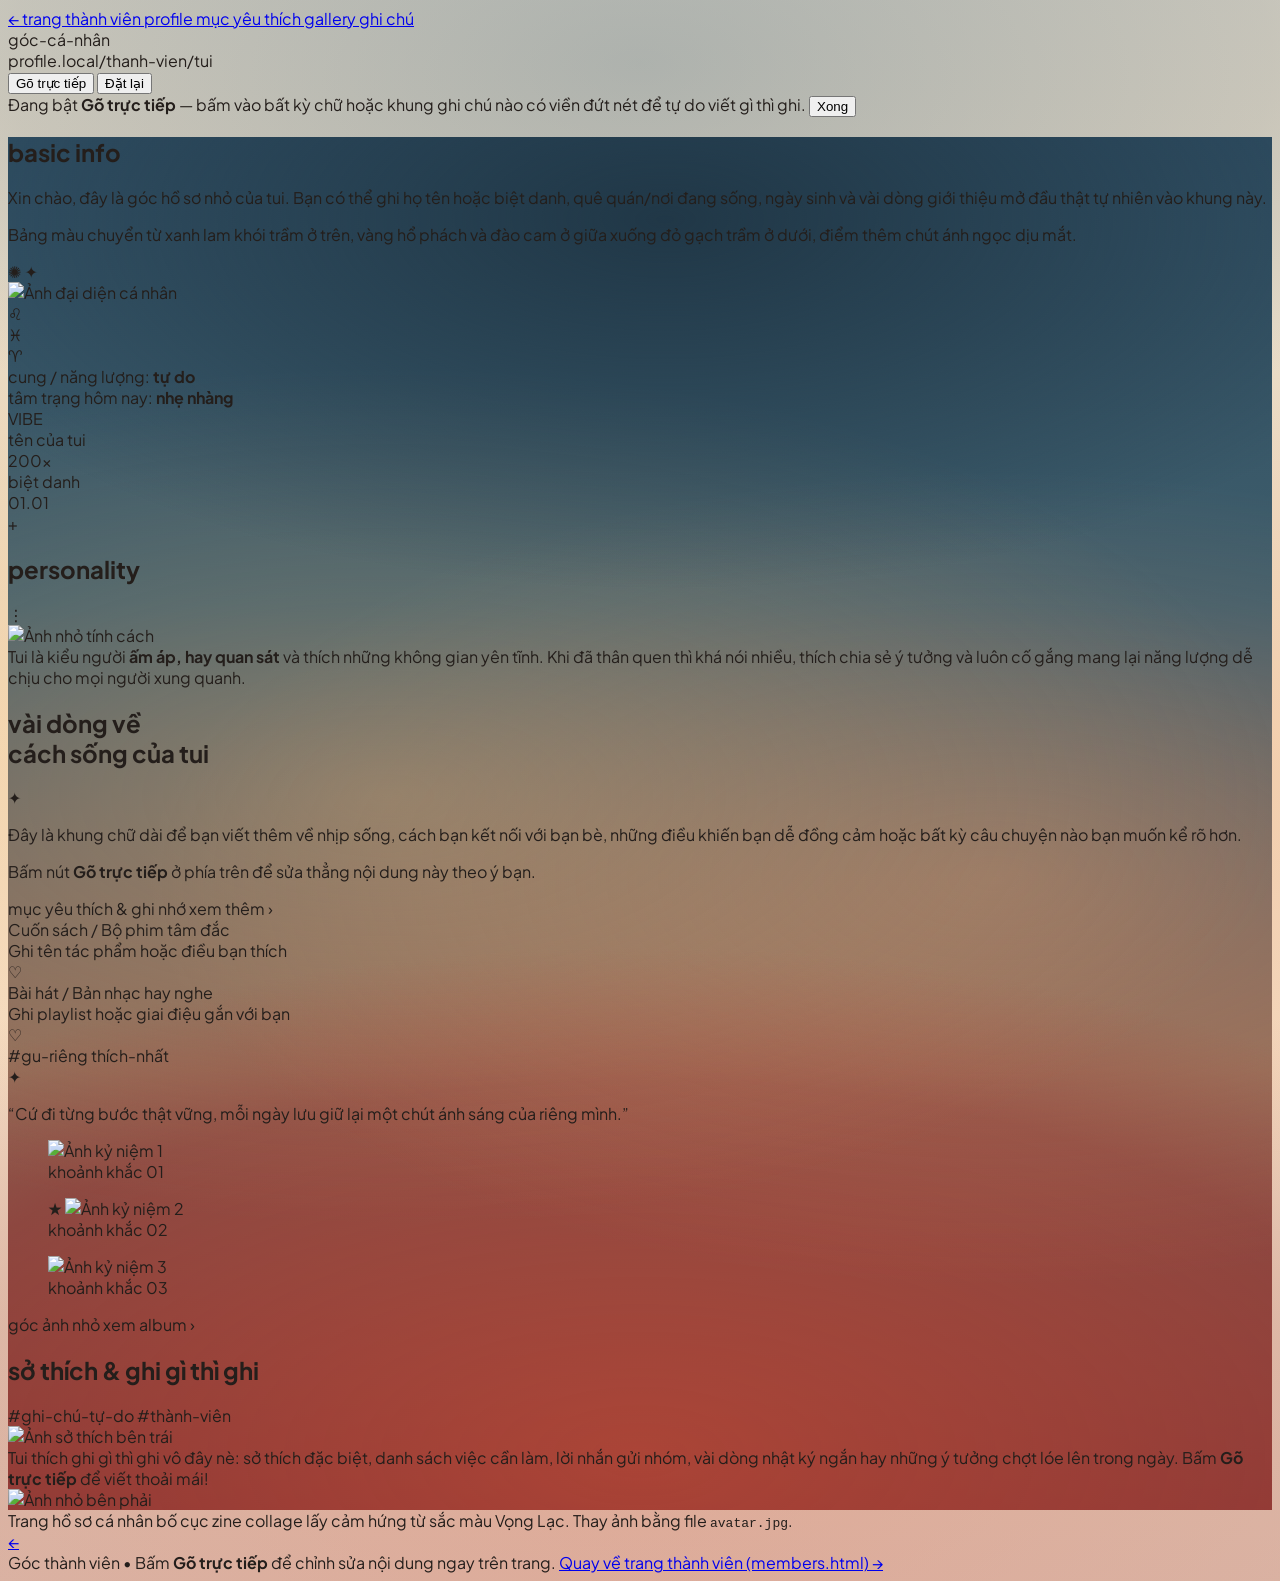
==== duyen-gioi-thieu.html @ 0f60c6a8 "Create duyen-gioi-thieu.html" ====
<!DOCTYPE html>
<html lang="vi">
<head>
  <meta charset="UTF-8" />
  <meta name="viewport" content="width=device-width, initial-scale=1.0" />
  <title>Trang Cá Nhân — Bố Cục Zine Collage</title>

  <!-- Nạp phông chữ Plus Jakarta Sans hiện đại, hỗ trợ tiếng Việt rõ nét -->
  <link rel="preconnect" href="https://fonts.googleapis.com" />
  <link rel="preconnect" href="https://fonts.gstatic.com" crossorigin />
  <link href="https://fonts.googleapis.com/css2?family=Plus+Jakarta+Sans:ital,wght@0,400;0,500;0,600;0,700;0,800;1,400;1,600&display=swap" rel="stylesheet" />

  <!-- Nạp Tailwind CSS qua CDN -->
  <script src="https://cdn.tailwindcss.com"></script>

  <script>
    tailwind.config = {
      theme: {
        extend: {
          fontFamily: {
            sans: ['"Plus Jakarta Sans"', 'system-ui', '-apple-system', 'sans-serif'],
          },
          colors: {
            sunCream: '#F9EEDB',        /* Kem vàng nắng ấm chủ đạo */
            ivoryCard: '#F7E7CA',       /* Giấy kem ngà ấm cho thẻ nổi */
            peachSand: '#E89B6C',       /* Đào cam nhạt vùng giữa */
            smokeBlue: '#2F4E63',       /* Xanh lam khói trầm vùng trên */
            smokeDeep: '#1E3443',       /* Xanh lam khói đậm tương phản cao */
            amberGlow: '#EBB677',       /* Vàng nắng hổ phách vùng giữa */
            jadeSpark: '#D8E88C',       /* Ánh ngọc phát sáng điểm nhấn */
            terracotta: '#B64635',      /* Đỏ gạch trầm vùng dưới */
            terracottaDeep: '#8D3936',  /* Ánh phản chiếu cam đất / đỏ gạch đậm */
            inkMain: '#241E1B',         /* Chữ mực đậm ấm dễ đọc */
            inkMuted: '#5C463B',        /* Chữ phụ nâu gạch dịu */
          },
          boxShadow: {
            board: '0 24px 54px -18px rgba(30, 52, 67, 0.34), 0 10px 24px -8px rgba(141, 57, 54, 0.22)',
            card: '0 12px 26px -10px rgba(36, 30, 27, 0.22)',
            avatarRing: '0 0 0 6px rgba(216, 232, 140, 0.42), 0 0 28px -4px rgba(235, 182, 119, 0.65), 0 16px 32px -10px rgba(30, 52, 67, 0.38)',
          },
        },
      },
    };
  </script>

  <style>
    /* Nền chuyển sắc theo chiều dọc bức ảnh Vọng Lạc: xanh lam khói trên -> vàng hổ phách & đào cam giữa -> đỏ gạch & ánh phản chiếu cam đất dưới */
    body {
      font-family: 'Plus Jakarta Sans', system-ui, -apple-system, sans-serif;
      color: #241E1B;
      background-color: #F9EEDB;
      background-image:
        radial-gradient(ellipse 85% 34% at 50% 4%, rgba(47, 78, 99, 0.28), rgba(30, 52, 67, 0.12) 58%, transparent 82%),
        radial-gradient(ellipse 90% 38% at 22% 44%, rgba(235, 182, 119, 0.44), transparent 76%),
        radial-gradient(ellipse 88% 38% at 80% 48%, rgba(232, 155, 108, 0.40), transparent 76%),
        radial-gradient(ellipse 95% 42% at 50% 92%, rgba(182, 70, 53, 0.28), rgba(141, 57, 54, 0.20) 56%, transparent 84%),
        linear-gradient(180deg, rgba(47, 78, 99, 0.14) 0%, rgba(235, 182, 119, 0.18) 46%, rgba(232, 155, 108, 0.20) 68%, rgba(182, 70, 53, 0.18) 100%);
      overflow-x: hidden;
    }

    /* Bảng zine chính hòa quyện mây khói từ xanh lam khói lên tới đỏ gạch trầm */
    .zine-board-bg {
      background-color: #2F4E63;
      background-image:
        radial-gradient(ellipse 85% 36% at 52% 6%, rgba(30, 52, 67, 0.88), transparent 75%),
        radial-gradient(ellipse 92% 40% at 30% 48%, rgba(235, 182, 119, 0.34), transparent 78%),
        radial-gradient(ellipse 86% 38% at 78% 54%, rgba(232, 155, 108, 0.32), transparent 78%),
        radial-gradient(ellipse 96% 42% at 50% 96%, rgba(182, 70, 53, 0.72), rgba(141, 57, 54, 0.56) 65%, transparent 88%),
        linear-gradient(180deg, #2F4E63 0%, #3E5D6B 34%, #8E6A58 68%, #8D3936 100%);
    }

    /* Trạng thái bật chế độ gõ chữ trực tiếp */
    .live-editing [data-editable="true"] {
      outline: 2px dashed #B64635;
      outline-offset: 2px;
      border-radius: 0.4rem;
      background-color: rgba(216, 232, 140, 0.32);
      cursor: text;
    }

    .live-editing [data-editable="true"]:focus {
      outline: 2px solid #8D3936;
      background-color: rgba(249, 238, 219, 0.95);
    }

    /* Vạch cuộn trang trí nhẹ ở cột phải tầng trên */
    .rail-track {
      background: linear-gradient(180deg, rgba(216, 232, 140, 0.35), rgba(232, 155, 108, 0.3), rgba(182, 70, 53, 0.35));
    }
  </style>
</head>
<body class="min-h-screen py-4 px-3 sm:px-6 lg:py-7 selection:bg-jadeSpark selection:text-smokeDeep">

  <div class="max-w-5xl mx-auto">

    <!-- =====================================================================
         1. THANH ĐIỀU HƯỚNG TOPBAR + THANH ĐỊA CHỈ NHỎ PHÍA TRÊN
         ===================================================================== -->
    <header class="mb-4 flex flex-col md:flex-row items-stretch md:items-center justify-between gap-3 px-1">
      <!-- Cụm link điều hướng bên trái -->
      <nav aria-label="Điều hướng hồ sơ" class="flex flex-wrap items-center justify-center md:justify-start gap-1.5 sm:gap-2 text-xs sm:text-sm font-semibold">
        <a href="members.html"
           class="px-3.5 py-1.5 rounded-full bg-terracotta text-sunCream font-bold shadow-sm hover:bg-terracottaDeep transition-colors">
          ← trang thành viên
        </a>
        <a href="#basic-info"
           class="px-3 py-1.5 rounded-full bg-smokeDeep text-sunCream font-bold hover:bg-smokeBlue transition-colors">
          profile
        </a>
        <a href="#middle-tier"
           class="px-3 py-1.5 rounded-full bg-ivoryCard/85 text-smokeDeep hover:bg-sunCream transition-colors">
          mục yêu thích
        </a>
        <a href="#gallery-strip"
           class="px-3 py-1.5 rounded-full bg-ivoryCard/85 text-smokeDeep hover:bg-sunCream transition-colors">
          gallery
        </a>
        <a href="#bottom-notes"
           class="px-3 py-1.5 rounded-full bg-ivoryCard/85 text-smokeDeep hover:bg-sunCream transition-colors">
          ghi chú
        </a>
      </nav>

      <!-- Cụm thanh địa chỉ nhỏ + nút bật chế độ gõ thử trực tiếp bên phải -->
      <div class="flex flex-wrap items-center justify-center md:justify-end gap-2">
        <div class="px-3.5 py-1 rounded-full bg-ivoryCard text-terracottaDeep border border-amberGlow text-xs font-bold">
          góc-cá-nhân
        </div>

        <div class="flex items-center gap-2 px-3.5 py-1 rounded-full bg-smokeDeep text-sunCream text-xs border border-jadeSpark/55 shadow-sm">
          <span class="w-2 h-2 rounded-full bg-jadeSpark shrink-0"></span>
          <span data-editable="true" class="truncate max-w-[160px] sm:max-w-[205px]">profile.local/thanh-vien/tui</span>
        </div>

        <button id="editToggleBtn"
                type="button"
                onclick="toggleEditMode()"
                class="px-3 py-1 rounded-full bg-amberGlow hover:bg-peachSand text-smokeDeep font-bold text-xs border border-smokeBlue/40 transition-colors">
          Gõ trực tiếp
        </button>

        <button type="button"
                onclick="resetAllTexts()"
                title="Khôi phục chữ mặc định"
                class="px-2.5 py-1 rounded-full bg-sunCream/95 hover:bg-ivoryCard text-inkMuted font-semibold text-xs border border-terracottaDeep/30 transition-colors">
          Đặt lại
        </button>
      </div>
    </header>

    <!-- Dải thông báo nhỏ khi đang bật chế độ gõ chữ trực tiếp -->
    <div id="editNotice"
         class="hidden mb-4 px-4 py-2 rounded-2xl bg-jadeSpark/45 border border-terracotta text-inkMain text-xs sm:text-sm flex items-center justify-between gap-3">
      <span>
        Đang bật <strong>Gõ trực tiếp</strong> — bấm vào bất kỳ chữ hoặc khung ghi chú nào có viền đứt nét để tự do viết gì thì ghi.
      </span>
      <button type="button" onclick="toggleEditMode(false)" class="font-bold text-terracottaDeep underline shrink-0">
        Xong
      </button>
    </div>

    <!-- =====================================================================
         2. BẢNG KHUNG LỚN BO GÓC BỌC TOÀN BỘ TRANG (PHONG CÁCH ZINE BOARD)
         ===================================================================== -->
    <main class="zine-board-bg rounded-[2.25rem] border-2 border-smokeDeep/85 p-4 sm:p-6 lg:p-8 shadow-board relative">

      <!-- Viền khung trong tạo chiều sâu bảng zine -->
      <div class="rounded-[1.75rem] bg-smokeDeep/45 border border-amberGlow/35 p-3.5 sm:p-5 lg:p-7 space-y-6">

        <!-- =================================================================
             TẦNG TRÊN: CHIA 2 CỘT (TRÁI: BASIC INFO + AVATAR TRÒN LỚN;
             PHẢI: TIÊU ĐỀ LỚN + 3 PILL TAG + PERSONALITY + GHI CHÚ DÀI)
             ================================================================= -->
        <div class="grid grid-cols-1 lg:grid-cols-12 gap-5 items-start">

          <!-- CỘT TRÁI TẦNG TRÊN (6/12): Thẻ "basic info" ở trên + Ảnh tròn lớn ở dưới -->
          <div class="lg:col-span-6 space-y-5">

            <!-- Thẻ basic info nổi màu kem nắng có khuy tròn góc phải -->
            <section id="basic-info"
                     class="relative rounded-[1.5rem] bg-sunCream text-inkMain p-5 sm:p-6 border border-amberGlow shadow-card">
              <!-- Khuy tròn trang trí góc trên bên phải -->
              <div aria-hidden="true"
                   class="hidden sm:flex items-center justify-center w-9 h-9 rounded-full border-4 border-peachSand bg-ivoryCard absolute -top-2 -right-2">
                <span class="w-2.5 h-2.5 rounded-full bg-terracottaDeep"></span>
              </div>

              <h1 data-editable="true"
                  class="text-2xl sm:text-3xl font-extrabold tracking-tight text-smokeDeep mb-2.5">
                basic info
              </h1>

              <div data-editable="true" class="text-xs sm:text-sm text-inkMain leading-relaxed space-y-2">
                <p>
                  Xin chào, đây là góc hồ sơ nhỏ của tui. Bạn có thể ghi họ tên hoặc biệt danh, quê quán/nơi đang sống, ngày sinh và vài dòng giới thiệu mở đầu thật tự nhiên vào khung này.
                </p>
                <p>
                  Bảng màu chuyển từ xanh lam khói trầm ở trên, vàng hổ phách và đào cam ở giữa xuống đỏ gạch trầm ở dưới, điểm thêm chút ánh ngọc dịu mắt.
                </p>
              </div>
            </section>

            <!-- Khối ảnh chân dung tròn lớn (224px / 256px / 288px) + biểu tượng trang trí xung quanh -->
            <section aria-label="Ảnh chân dung cá nhân"
                     class="relative rounded-[1.5rem] bg-smokeDeep/65 border border-amberGlow/35 p-4 sm:p-5">
              <!-- Biểu tượng nhỏ góc trên trái & trên phải -->
              <div class="flex items-center justify-between text-jadeSpark mb-1 px-1">
                <span data-editable="true" class="text-sm font-bold" title="Biểu tượng trang trí">✺</span>
                <span data-editable="true" class="text-sm font-bold" title="Biểu tượng trang trí">✦</span>
              </div>

              <!-- Khu vực ảnh đại diện hình tròn lớn chính giữa -->
              <div class="relative flex flex-col items-center justify-center my-1">
                <div class="w-[224px] h-[224px] sm:w-[256px] sm:h-[256px] lg:w-[288px] lg:h-[288px] rounded-full overflow-hidden border-4 border-ivoryCard bg-ivoryCard shadow-avatarRing">
                  <!-- Thay src="avatar.jpg" bằng ảnh của bạn -->
                  <img src="avatar.jpg"
                       alt="Ảnh đại diện cá nhân"
                       onerror="this.onerror=null; this.src='https://placehold.co/640x640/F9EEDB/2F4E63?text=avatar.jpg';"
                       class="w-full h-full object-cover transition-transform duration-500 hover:scale-105" />
                </div>

                <!-- Dải ký hiệu & nhẫn trang trí ngay dưới vòng tròn avatar -->
                <div class="w-full max-w-xs mt-3 flex items-center justify-between gap-2 text-sunCream">
                  <span data-editable="true"
                        class="w-9 h-9 rounded-full bg-smokeBlue/85 border border-amberGlow/60 flex items-center justify-center text-sm font-bold text-amberGlow">
                    ♌
                  </span>

                  <div class="flex-1 flex items-center justify-center gap-2">
                    <span class="h-[1px] flex-1 border-t border-dashed border-amberGlow/65"></span>
                    <span data-editable="true"
                          class="px-3 py-1 rounded-full bg-ivoryCard text-terracottaDeep font-extrabold text-xs border border-amberGlow shadow-sm">
                      ♓
                    </span>
                    <span class="h-[1px] flex-1 border-t border-dashed border-amberGlow/65"></span>
                  </div>

                  <span data-editable="true"
                        class="w-9 h-9 rounded-full bg-terracottaDeep/85 border border-jadeSpark/55 flex items-center justify-center text-sm font-bold text-jadeSpark">
                    ♈
                  </span>
                </div>
              </div>

              <!-- Hàng thông tin nhỏ góc dưới bên trái & nhãn phải -->
              <div class="mt-3 flex flex-wrap items-center justify-between gap-2">
                <div data-editable="true"
                     class="px-3 py-2 rounded-xl bg-sunCream/95 text-inkMain text-[11px] leading-snug max-w-[165px] border border-amberGlow">
                  <div>cung / năng lượng: <strong class="text-terracottaDeep">tự do</strong></div>
                  <div>tâm trạng hôm nay: <strong class="text-smokeDeep">nhẹ nhàng</strong></div>
                </div>

                <div class="flex items-center gap-2">
                  <span data-editable="true" class="text-xs font-extrabold tracking-wider text-jadeSpark uppercase">
                    VIBE
                  </span>
                  <span class="w-8 h-4 rounded-full bg-ivoryCard/25 border border-jadeSpark/65 p-0.5 flex items-center justify-end">
                    <span class="w-3 h-3 rounded-full bg-jadeSpark"></span>
                  </span>
                </div>
              </div>
            </section>

          </div>

          <!-- CỘT PHẢI TẦNG TRÊN (6/12): Tên lớn + 3 pill tag + Personality + Khối ghi chú dài -->
          <div class="lg:col-span-6 space-y-5 relative">

            <!-- Tiêu đề tên lớn nổi bật bên phải trên cùng -->
            <div class="pt-1 pb-1 text-center lg:text-right">
              <div data-editable="true"
                   class="inline-block text-4xl sm:text-5xl font-extrabold tracking-tight text-sunCream drop-shadow-[0_3px_12px_rgba(30,52,67,0.45)]">
                tên của tui
              </div>
            </div>

            <!-- 3 pill tag nằm ngang hàng bên dưới tiêu đề -->
            <div class="grid grid-cols-3 gap-2.5">
              <div data-editable="true"
                   class="py-2 px-3 rounded-full bg-ivoryCard text-smokeDeep font-bold text-xs sm:text-sm text-center border border-amberGlow shadow-sm truncate">
                200x
              </div>
              <div data-editable="true"
                   class="py-2 px-3 rounded-full bg-sunCream text-inkMain font-bold text-xs sm:text-sm text-center border border-peachSand shadow-sm truncate">
                biệt danh
              </div>
              <div data-editable="true"
                   class="py-2 px-3 rounded-full bg-ivoryCard text-terracottaDeep font-bold text-xs sm:text-sm text-center border border-amberGlow shadow-sm truncate">
                01.01
              </div>
            </div>

            <!-- Khối "personality" có ảnh vuông nhỏ bên trái + chữ bên phải + dấu 3 chấm dọc -->
            <section aria-label="Tính cách"
                     class="relative rounded-[1.5rem] bg-ivoryCard text-inkMain p-4 sm:p-5 border-2 border-amberGlow shadow-card">
              <!-- Nút tròn nhỏ nối góc trái -->
              <span aria-hidden="true"
                    class="hidden sm:flex items-center justify-center w-6 h-6 rounded-full bg-terracotta text-sunCream text-xs font-extrabold border-2 border-sunCream absolute -left-3 top-6">
                +
              </span>

              <div class="flex items-start justify-between gap-2 mb-2">
                <h2 data-editable="true" class="text-xl sm:text-2xl font-extrabold text-terracottaDeep">
                  personality
                </h2>
                <span aria-hidden="true" class="text-smokeDeep font-extrabold tracking-widest text-sm leading-none select-none">
                  ⋮
                </span>
              </div>

              <div class="flex items-start gap-3.5">
                <!-- Ảnh vuông nhỏ bên trái -->
                <div class="w-16 h-16 sm:w-20 sm:h-20 rounded-xl overflow-hidden border-2 border-terracotta bg-sunCream shrink-0">
                  <img src="avatar.jpg"
                       alt="Ảnh nhỏ tính cách"
                       onerror="this.onerror=null; this.src='https://placehold.co/200x200/F9EEDB/B64635?text=mini';"
                       class="w-full h-full object-cover" />
                </div>

                <!-- Đoạn chữ mô tả tính cách bên phải -->
                <div data-editable="true" class="text-xs sm:text-sm text-inkMain leading-relaxed flex-1">
                  Tui là kiểu người <strong class="text-terracottaDeep">ấm áp, hay quan sát</strong> và thích những không gian yên tĩnh. Khi đã thân quen thì khá nói nhiều, thích chia sẻ ý tưởng và luôn cố gắng mang lại năng lượng dễ chịu cho mọi người xung quanh.
                </div>
              </div>
            </section>

            <!-- Khối chữ dài bên dưới + vạch dọc trang trí bên phải -->
            <section aria-label="Ghi chú bản thân"
                     class="relative rounded-[1.5rem] bg-smokeDeep/75 border border-peachSand/45 p-4 sm:p-5 pr-6 sm:pr-7">
              <!-- Thanh ray dọc bên mép phải -->
              <div aria-hidden="true"
                   class="rail-track absolute right-2 top-4 bottom-4 w-1.5 rounded-full">
                <div class="w-full h-12 rounded-full bg-jadeSpark/85"></div>
              </div>

              <div class="flex items-center justify-between gap-2 mb-2">
                <h2 data-editable="true" class="text-lg sm:text-xl font-extrabold text-amberGlow leading-snug">
                  vài dòng về<br />cách sống của tui
                </h2>
                <span data-editable="true" class="text-lg text-jadeSpark" title="Biểu tượng">✦</span>
              </div>

              <div data-editable="true" class="text-xs sm:text-sm text-sunCream/95 leading-relaxed space-y-2">
                <p>
                  Đây là khung chữ dài để bạn viết thêm về nhịp sống, cách bạn kết nối với bạn bè, những điều khiến bạn dễ đồng cảm hoặc bất kỳ câu chuyện nào bạn muốn kể rõ hơn.
                </p>
                <p>
                  Bấm nút <strong>Gõ trực tiếp</strong> ở phía trên để sửa thẳng nội dung này theo ý bạn.
                </p>
              </div>
            </section>

          </div>
        </div>

        <!-- Dấu chấm phân tầng nhỏ chính giữa -->
        <div aria-hidden="true" class="flex items-center justify-center gap-2 py-0.5">
          <span class="w-2 h-2 rounded-full bg-amberGlow/60"></span>
          <span class="w-2 h-2 rounded-full bg-jadeSpark"></span>
          <span class="w-2 h-2 rounded-full bg-peachSand/70"></span>
        </div>

        <!-- =================================================================
             TẦNG GIỮA: CHIA 2 BÊN (TRÁI: KHUNG DANH SÁCH + KHỐI QUOTE;
             PHẢI: BỘ 3 ẢNH ĐỨNG XẾP NGANG CẠNH NHAU KÈM NHÃN NHỎ)
             ================================================================= -->
        <div id="middle-tier" class="grid grid-cols-1 lg:grid-cols-12 gap-5 items-stretch">

          <!-- BÊN TRÁI TẦNG GIỮA (6/12): Khung danh sách/mục yêu thích + Khối quote có biểu tượng trái -->
          <div class="lg:col-span-6 space-y-4 flex flex-col justify-between">
            <!-- Khung danh sách / mục yêu thích nổi màu kem sáng -->
            <div class="rounded-[1.5rem] bg-sunCream text-inkMain p-4 sm:p-5 border border-peachSand shadow-card space-y-3">
              <div class="flex items-center justify-between gap-2">
                <span data-editable="true"
                      class="px-3 py-1 rounded-full bg-smokeBlue text-sunCream font-bold text-xs">
                  mục yêu thích &amp; ghi nhớ
                </span>
                <span data-editable="true" class="text-xs font-semibold text-terracottaDeep">
                  xem thêm ›
                </span>
              </div>

              <!-- 2 dòng mục nhỏ -->
              <div class="space-y-2">
                <div data-editable="true"
                     class="flex items-center justify-between gap-2 px-3.5 py-2 rounded-xl bg-ivoryCard border border-amberGlow/70 text-xs sm:text-sm">
                  <div>
                    <div class="font-bold text-smokeDeep">Cuốn sách / Bộ phim tâm đắc</div>
                    <div class="text-[11px] text-inkMuted">Ghi tên tác phẩm hoặc điều bạn thích</div>
                  </div>
                  <span class="text-terracotta font-bold">♡</span>
                </div>

                <div data-editable="true"
                     class="flex items-center justify-between gap-2 px-3.5 py-2 rounded-xl bg-ivoryCard border border-amberGlow/70 text-xs sm:text-sm">
                  <div>
                    <div class="font-bold text-smokeDeep">Bài hát / Bản nhạc hay nghe</div>
                    <div class="text-[11px] text-inkMuted">Ghi playlist hoặc giai điệu gắn với bạn</div>
                  </div>
                  <span class="text-terracotta font-bold">♡</span>
                </div>
              </div>

              <!-- Hàng thẻ nhỏ + pill đỏ gạch bên phải -->
              <div class="flex flex-wrap items-center justify-between gap-2 pt-1">
                <span data-editable="true"
                      class="px-3 py-1 rounded-full bg-peachSand/35 text-inkMain text-xs font-semibold border border-peachSand/60">
                  #gu-riêng
                </span>
                <span data-editable="true"
                      class="px-3.5 py-1 rounded-full bg-terracotta text-sunCream font-bold text-xs shadow-sm">
                  thích-nhất
                </span>
              </div>

              <!-- Khối quote/ghi chú có biểu tượng bên trái -->
              <div class="rounded-2xl bg-ivoryCard border border-amberGlow p-3.5 flex items-center gap-3">
                <div data-editable="true"
                     class="w-11 h-11 rounded-xl bg-terracottaDeep text-jadeSpark flex items-center justify-center text-lg font-extrabold shrink-0">
                  ✦
                </div>
                <p data-editable="true" class="text-xs sm:text-sm italic text-inkMain leading-snug">
                  “Cứ đi từng bước thật vững, mỗi ngày lưu giữ lại một chút ánh sáng của riêng mình.”
                </p>
              </div>
            </div>
          </div>

          <!-- BÊN PHẢI TẦNG GIỮA (6/12): Bộ 3 ảnh đứng xếp ngang cạnh nhau kèm nhãn nhỏ -->
          <div id="gallery-strip"
               class="lg:col-span-6 rounded-[1.5rem] bg-terracottaDeep/55 border border-amberGlow/45 p-4 sm:p-5 flex flex-col justify-between">
            <div class="grid grid-cols-3 gap-2.5 sm:gap-3">
              <!-- Ảnh đứng 1 -->
              <figure class="relative rounded-2xl overflow-hidden border-2 border-ivoryCard bg-ivoryCard shadow-card">
                <img src="avatar.jpg"
                     alt="Ảnh kỷ niệm 1"
                     onerror="this.onerror=null; this.src='https://placehold.co/260x380/F7E7CA/2F4E63?text=anh+01';"
                     class="w-full h-40 sm:h-48 object-cover" />
                <figcaption data-editable="true"
                            class="px-2 py-1 text-[10px] sm:text-[11px] font-bold text-smokeDeep bg-sunCream text-center truncate">
                  khoảnh khắc 01
                </figcaption>
              </figure>

              <!-- Ảnh đứng 2 -->
              <figure class="relative rounded-2xl overflow-hidden border-2 border-jadeSpark bg-ivoryCard shadow-card">
                <span data-editable="true"
                      class="px-2 py-0.5 rounded-full bg-terracotta text-sunCream font-extrabold text-[10px] absolute top-2 right-2 z-10">
                  ★
                </span>
                <img src="avatar.jpg"
                     alt="Ảnh kỷ niệm 2"
                     onerror="this.onerror=null; this.src='https://placehold.co/260x380/EBB677/241E1B?text=anh+02';"
                     class="w-full h-40 sm:h-48 object-cover" />
                <figcaption data-editable="true"
                            class="px-2 py-1 text-[10px] sm:text-[11px] font-bold text-terracottaDeep bg-sunCream text-center truncate">
                  khoảnh khắc 02
                </figcaption>
              </figure>

              <!-- Ảnh đứng 3 -->
              <figure class="relative rounded-2xl overflow-hidden border-2 border-ivoryCard bg-ivoryCard shadow-card">
                <img src="avatar.jpg"
                     alt="Ảnh kỷ niệm 3"
                     onerror="this.onerror=null; this.src='https://placehold.co/260x380/E89B6C/241E1B?text=anh+03';"
                     class="w-full h-40 sm:h-48 object-cover" />
                <figcaption data-editable="true"
                            class="px-2 py-1 text-[10px] sm:text-[11px] font-bold text-inkMain bg-sunCream text-center truncate">
                  khoảnh khắc 03
                </figcaption>
              </figure>
            </div>

            <!-- Dòng nhãn nhỏ dưới 3 bức ảnh -->
            <div class="mt-3 flex items-center justify-between gap-2 px-1 text-xs">
              <span data-editable="true" class="px-3 py-0.5 rounded-full bg-sunCream/25 text-sunCream font-semibold">
                góc ảnh nhỏ
              </span>
              <span data-editable="true" class="text-jadeSpark font-bold">
                xem album ›
              </span>
            </div>
          </div>

        </div>

        <!-- =================================================================
             TẦNG DƯỚI: KHỐI GHI CHÚ TỰ DO ("THÍCH GÌ THÌ GHI") VỚI ẢNH VUÔNG
             NHỎ HAI BÊN VÀ THANH CHẤM BI
             ================================================================= -->
        <section id="bottom-notes" aria-label="Khung ghi chú tự do" class="space-y-2.5">
          <div class="flex flex-wrap items-center justify-between gap-2 px-1">
            <h2 data-editable="true"
                class="text-xl sm:text-2xl font-extrabold tracking-tight text-sunCream">
              sở thích &amp; ghi gì thì ghi
            </h2>
            <div data-editable="true" class="text-xs font-semibold text-jadeSpark">
              #ghi-chú-tự-do #thành-viên
            </div>
          </div>

          <!-- Khung ngang: ảnh vuông trái + khung chữ tự do giữa + ảnh tròn phải + chấm bi -->
          <div class="rounded-[1.6rem] bg-ivoryCard border-2 border-peachSand p-3.5 sm:p-4 flex flex-col sm:flex-row items-center gap-3.5 shadow-card">
            <!-- Ảnh vuông nhỏ bên trái -->
            <div class="w-20 h-20 rounded-2xl overflow-hidden border-2 border-terracotta bg-sunCream shrink-0">
              <img src="avatar.jpg"
                   alt="Ảnh sở thích bên trái"
                   onerror="this.onerror=null; this.src='https://placehold.co/180x180/F9EEDB/2F4E63?text=note';"
                   class="w-full h-full object-cover" />
            </div>

            <!-- Khung ghi chữ tự do ở giữa -->
            <div class="flex-1 w-full rounded-2xl bg-terracottaDeep text-sunCream px-4 py-3 border border-amberGlow/55">
              <div data-editable="true" class="text-xs sm:text-sm leading-relaxed">
                Tui thích ghi gì thì ghi vô đây nè: sở thích đặc biệt, danh sách việc cần làm, lời nhắn gửi nhóm, vài dòng nhật ký ngắn hay những ý tưởng chợt lóe lên trong ngày. Bấm <strong>Gõ trực tiếp</strong> để viết thoải mái!
              </div>
            </div>

            <!-- Ảnh tròn nhỏ bên phải + cụm chấm bi trang trí -->
            <div class="flex sm:flex-col items-center justify-between sm:justify-center gap-2 shrink-0">
              <div class="w-12 h-12 rounded-full overflow-hidden border-2 border-smokeBlue bg-sunCream">
                <img src="avatar.jpg"
                     alt="Ảnh nhỏ bên phải"
                     onerror="this.onerror=null; this.src='https://placehold.co/120x120/EBB677/241E1B?text=★';"
                     class="w-full h-full object-cover" />
              </div>
              <div aria-hidden="true" class="flex items-center gap-1">
                <span class="w-1.5 h-1.5 rounded-full bg-terracotta"></span>
                <span class="w-1.5 h-1.5 rounded-full bg-smokeBlue"></span>
                <span class="w-1.5 h-1.5 rounded-full bg-amberGlow"></span>
              </div>
            </div>
          </div>
        </section>

      </div>
    </main>

    <!-- =====================================================================
         3. CHÂN TRANG CHIA 2 CỘT CHỮ NHỎ + NÚT QUAY VỀ TRANG THÀNH VIÊN
         ===================================================================== -->
    <footer class="mt-4 px-2 pb-4 grid grid-cols-1 sm:grid-cols-12 gap-4 items-center text-[11px] sm:text-xs text-inkMuted">
      <div data-editable="true" class="sm:col-span-5 leading-relaxed">
        Trang hồ sơ cá nhân bố cục zine collage lấy cảm hứng từ sắc màu Vọng Lạc. Thay ảnh bằng file <code class="font-bold text-terracottaDeep">avatar.jpg</code>.
      </div>

      <!-- Nút quay về trang thành viên chính giữa chân trang -->
      <div class="sm:col-span-2 flex justify-center">
        <a href="members.html"
           title="Quay về trang thành viên"
           class="w-10 h-10 rounded-full bg-terracotta hover:bg-terracottaDeep text-sunCream flex items-center justify-center font-extrabold text-sm border-2 border-sunCream shadow-sm transition-transform hover:scale-105">
          ←
        </a>
      </div>

      <div class="sm:col-span-5 flex flex-col sm:items-end justify-between gap-2 text-center sm:text-right leading-relaxed">
        <span data-editable="true">
          Góc thành viên • Bấm <strong>Gõ trực tiếp</strong> để chỉnh sửa nội dung ngay trên trang.
        </span>
        <a href="members.html" class="font-bold text-terracottaDeep hover:underline">
          Quay về trang thành viên (members.html) →
        </a>
      </div>
    </footer>

  </div>

  <script>
    const defaultTexts = new Map();
    let isEditing = false;

    /**
     * Lưu nội dung gốc của các vùng cho phép gõ trực tiếp để khôi phục khi bấm "Đặt lại".
     */
    function setupEditableFields() {
      try {
        const fields = document.querySelectorAll('[data-editable="true"]');
        fields.forEach((field, index) => {
          const id = String(index);
          field.dataset.fieldId = id;
          defaultTexts.set(id, field.innerHTML);
        });
      } catch (error) {
        console.error('Không thể khởi tạo vùng gõ trực tiếp:', error);
      }
    }

    /**
     * Bật hoặc tắt chế độ gõ chữ trực tiếp trên các ô được đánh dấu.
     * @param {boolean} [forceValue] - Trạng thái ép buộc nếu cần.
     */
    function toggleEditMode(forceValue) {
      try {
        isEditing = typeof forceValue === 'boolean' ? forceValue : !isEditing;

        const fields = document.querySelectorAll('[data-editable="true"]');
        const toggleBtn = document.getElementById('editToggleBtn');
        const noticeBar = document.getElementById('editNotice');

        fields.forEach((field) => {
          field.contentEditable = isEditing ? 'true' : 'false';
        });

        document.body.classList.toggle('live-editing', isEditing);

        if (isEditing) {
          toggleBtn.textContent = 'Đang gõ (Tắt)';
          toggleBtn.classList.remove('bg-amberGlow', 'hover:bg-peachSand', 'text-smokeDeep');
          toggleBtn.classList.add('bg-terracotta', 'hover:bg-terracottaDeep', 'text-sunCream');
          noticeBar.classList.remove('hidden');
        } else {
          toggleBtn.textContent = 'Gõ trực tiếp';
          toggleBtn.classList.remove('bg-terracotta', 'hover:bg-terracottaDeep', 'text-sunCream');
          toggleBtn.classList.add('bg-amberGlow', 'hover:bg-peachSand', 'text-smokeDeep');
          noticeBar.classList.add('hidden');
        }
      } catch (error) {
        console.error('Lỗi khi chuyển đổi chế độ gõ trực tiếp:', error);
      }
    }

    /**
     * Khôi phục toàn bộ nội dung chữ về trạng thái mặc định ban đầu.
     */
    function resetAllTexts() {
      try {
        const fields = document.querySelectorAll('[data-editable="true"]');
        fields.forEach((field) => {
          const id = field.dataset.fieldId;
          if (defaultTexts.has(id)) {
            field.innerHTML = defaultTexts.get(id);
          }
        });
      } catch (error) {
        console.error('Lỗi khi đặt lại nội dung mặc định:', error);
      }
    }

    window.addEventListener('DOMContentLoaded', setupEditableFields);
  </script>
</body>
</html>
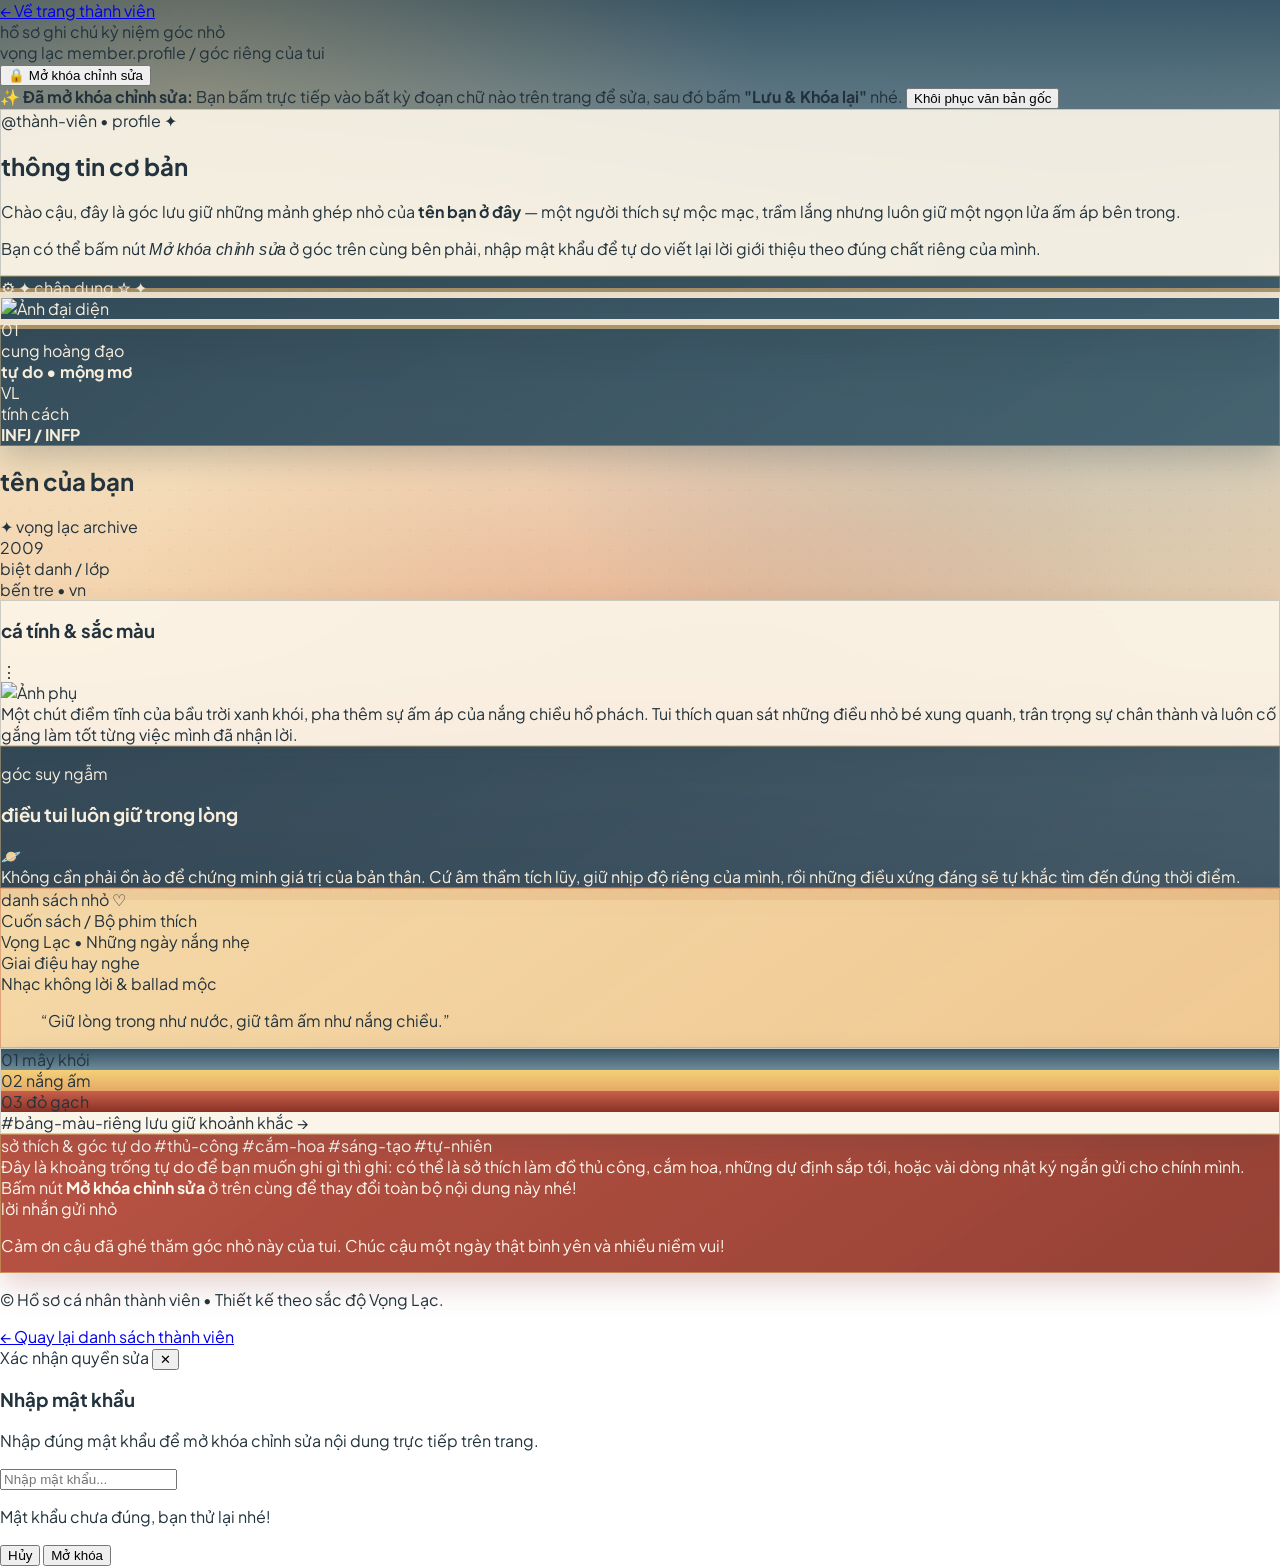
==== commit b601348e: "Update duyen-gioi-thieu.html" ====
--- a/duyen-gioi-thieu.html
+++ b/duyen-gioi-thieu.html
@@ -3,640 +3,569 @@
 <head>
   <meta charset="UTF-8" />
   <meta name="viewport" content="width=device-width, initial-scale=1.0" />
-  <title>Trang Cá Nhân — Bố Cục Zine Collage</title>
-
-  <!-- Nạp phông chữ Plus Jakarta Sans hiện đại, hỗ trợ tiếng Việt rõ nét -->
+  <title>Hồ Sơ Cá Nhân • Vọng Lạc Edition</title>
+  <script src="https://cdn.tailwindcss.com"></script>
   <link rel="preconnect" href="https://fonts.googleapis.com" />
   <link rel="preconnect" href="https://fonts.gstatic.com" crossorigin />
   <link href="https://fonts.googleapis.com/css2?family=Plus+Jakarta+Sans:ital,wght@0,400;0,500;0,600;0,700;0,800;1,400;1,600&display=swap" rel="stylesheet" />
-
-  <!-- Nạp Tailwind CSS qua CDN -->
-  <script src="https://cdn.tailwindcss.com"></script>
-
-  <script>
-    tailwind.config = {
-      theme: {
-        extend: {
-          fontFamily: {
-            sans: ['"Plus Jakarta Sans"', 'system-ui', '-apple-system', 'sans-serif'],
-          },
-          colors: {
-            sunCream: '#F9EEDB',        /* Kem vàng nắng ấm chủ đạo */
-            ivoryCard: '#F7E7CA',       /* Giấy kem ngà ấm cho thẻ nổi */
-            peachSand: '#E89B6C',       /* Đào cam nhạt vùng giữa */
-            smokeBlue: '#2F4E63',       /* Xanh lam khói trầm vùng trên */
-            smokeDeep: '#1E3443',       /* Xanh lam khói đậm tương phản cao */
-            amberGlow: '#EBB677',       /* Vàng nắng hổ phách vùng giữa */
-            jadeSpark: '#D8E88C',       /* Ánh ngọc phát sáng điểm nhấn */
-            terracotta: '#B64635',      /* Đỏ gạch trầm vùng dưới */
-            terracottaDeep: '#8D3936',  /* Ánh phản chiếu cam đất / đỏ gạch đậm */
-            inkMain: '#241E1B',         /* Chữ mực đậm ấm dễ đọc */
-            inkMuted: '#5C463B',        /* Chữ phụ nâu gạch dịu */
-          },
-          boxShadow: {
-            board: '0 24px 54px -18px rgba(30, 52, 67, 0.34), 0 10px 24px -8px rgba(141, 57, 54, 0.22)',
-            card: '0 12px 26px -10px rgba(36, 30, 27, 0.22)',
-            avatarRing: '0 0 0 6px rgba(216, 232, 140, 0.42), 0 0 28px -4px rgba(235, 182, 119, 0.65), 0 16px 32px -10px rgba(30, 52, 67, 0.38)',
-          },
-        },
-      },
-    };
-  </script>
-
   <style>
-    /* Nền chuyển sắc theo chiều dọc bức ảnh Vọng Lạc: xanh lam khói trên -> vàng hổ phách & đào cam giữa -> đỏ gạch & ánh phản chiếu cam đất dưới */
+    :root {
+      /* Bảng màu lấy cảm hứng từ Vọng Lạc */
+      --sky-deep: #2B4555;
+      --sky-mist: #46687A;
+      --paper-cream: #F9EEDB;
+      --paper-soft: #FDF7EC;
+      --amber-sun: #E8B872;
+      --peach-glow: #F2C39A;
+      --terracotta: #B44838;
+      --crimson-deep: #8A3226;
+      --jade-spark: #D8E2B8;
+      --ink-dark: #23333D;
+    }
+
+    * {
+      box-sizing: border-box;
+    }
+
     body {
-      font-family: 'Plus Jakarta Sans', system-ui, -apple-system, sans-serif;
-      color: #241E1B;
-      background-color: #F9EEDB;
-      background-image:
-        radial-gradient(ellipse 85% 34% at 50% 4%, rgba(47, 78, 99, 0.28), rgba(30, 52, 67, 0.12) 58%, transparent 82%),
-        radial-gradient(ellipse 90% 38% at 22% 44%, rgba(235, 182, 119, 0.44), transparent 76%),
-        radial-gradient(ellipse 88% 38% at 80% 48%, rgba(232, 155, 108, 0.40), transparent 76%),
-        radial-gradient(ellipse 95% 42% at 50% 92%, rgba(182, 70, 53, 0.28), rgba(141, 57, 54, 0.20) 56%, transparent 84%),
-        linear-gradient(180deg, rgba(47, 78, 99, 0.14) 0%, rgba(235, 182, 119, 0.18) 46%, rgba(232, 155, 108, 0.20) 68%, rgba(182, 70, 53, 0.18) 100%);
+      font-family: 'Plus Jakarta Sans', sans-serif;
+      color: var(--ink-dark);
+      margin: 0;
+      padding: 0;
+      min-height: 100vh;
+      width: 100%;
       overflow-x: hidden;
-    }
-
-    /* Bảng zine chính hòa quyện mây khói từ xanh lam khói lên tới đỏ gạch trầm */
-    .zine-board-bg {
-      background-color: #2F4E63;
-      background-image:
-        radial-gradient(ellipse 85% 36% at 52% 6%, rgba(30, 52, 67, 0.88), transparent 75%),
-        radial-gradient(ellipse 92% 40% at 30% 48%, rgba(235, 182, 119, 0.34), transparent 78%),
-        radial-gradient(ellipse 86% 38% at 78% 54%, rgba(232, 155, 108, 0.32), transparent 78%),
-        radial-gradient(ellipse 96% 42% at 50% 96%, rgba(182, 70, 53, 0.72), rgba(141, 57, 54, 0.56) 65%, transparent 88%),
-        linear-gradient(180deg, #2F4E63 0%, #3E5D6B 34%, #8E6A58 68%, #8D3936 100%);
-    }
-
-    /* Trạng thái bật chế độ gõ chữ trực tiếp */
-    .live-editing [data-editable="true"] {
-      outline: 2px dashed #B64635;
-      outline-offset: 2px;
-      border-radius: 0.4rem;
-      background-color: rgba(216, 232, 140, 0.32);
+      /* Nền chuyển sắc mây khói Vọng Lạc tràn toàn màn hình */
+      background:
+        radial-gradient(circle at 15% 12%, rgba(232, 184, 114, 0.32) 0%, transparent 42%),
+        radial-gradient(circle at 85% 22%, rgba(70, 104, 122, 0.35) 0%, transparent 48%),
+        radial-gradient(circle at 50% 88%, rgba(180, 72, 56, 0.28) 0%, transparent 55%),
+        linear-gradient(180deg, #355263 0%, #7C9299 18%, #F6E6CA 46%, #F4CFA8 74%, #C86752 92%, #8F372A 100%);
+      background-attachment: fixed;
+    }
+
+    /* Họa tiết vân giấy nhẹ */
+    body::before {
+      content: "";
+      position: fixed;
+      inset: 0;
+      pointer-events: none;
+      opacity: 0.22;
+      background-image: radial-gradient(rgba(35, 51, 61, 0.16) 1px, transparent 0);
+      background-size: 20px 20px;
+      z-index: 0;
+    }
+
+    .zine-card {
+      background: rgba(251, 245, 232, 0.92);
+      backdrop-filter: blur(10px);
+      border: 1.5px solid rgba(43, 69, 85, 0.22);
+      box-shadow: 0 10px 28px rgba(35, 51, 61, 0.12);
+    }
+
+    .zine-card-dark {
+      background: linear-gradient(145deg, rgba(43, 69, 85, 0.95), rgba(58, 90, 107, 0.92));
+      color: #F9EEDB;
+      border: 1.5px solid rgba(232, 184, 114, 0.38);
+      box-shadow: 0 12px 30px rgba(27, 44, 54, 0.22);
+    }
+
+    .zine-card-terracotta {
+      background: linear-gradient(145deg, rgba(180, 72, 56, 0.94), rgba(143, 55, 42, 0.95));
+      color: #FDF7EC;
+      border: 1.5px solid rgba(244, 208, 120, 0.45);
+      box-shadow: 0 12px 30px rgba(138, 50, 38, 0.22);
+    }
+
+    .zine-card-amber {
+      background: linear-gradient(145deg, rgba(244, 214, 162, 0.94), rgba(238, 195, 136, 0.92));
+      color: var(--ink-dark);
+      border: 1.5px solid rgba(180, 72, 56, 0.28);
+      box-shadow: 0 10px 26px rgba(138, 50, 38, 0.12);
+    }
+
+    /* Hiệu ứng khi mở khóa chỉnh sửa */
+    .editing-active [data-editable="true"] {
+      outline: 2px dashed #B44838;
+      outline-offset: 4px;
+      border-radius: 8px;
+      background-color: rgba(255, 255, 255, 0.45);
       cursor: text;
-    }
-
-    .live-editing [data-editable="true"]:focus {
-      outline: 2px solid #8D3936;
-      background-color: rgba(249, 238, 219, 0.95);
-    }
-
-    /* Vạch cuộn trang trí nhẹ ở cột phải tầng trên */
-    .rail-track {
-      background: linear-gradient(180deg, rgba(216, 232, 140, 0.35), rgba(232, 155, 108, 0.3), rgba(182, 70, 53, 0.35));
+      transition: all 0.2s ease;
+    }
+
+    .editing-active [data-editable="true"]:focus {
+      outline: 2px solid #2B4555;
+      background-color: rgba(255, 255, 255, 0.85);
+    }
+
+    /* Vòng sáng ngọc & hổ phách quanh avatar */
+    .avatar-halo {
+      box-shadow:
+        0 0 0 6px rgba(249, 238, 219, 0.9),
+        0 0 0 10px rgba(232, 184, 114, 0.65),
+        0 18px 40px rgba(35, 51, 61, 0.28);
     }
   </style>
 </head>
-<body class="min-h-screen py-4 px-3 sm:px-6 lg:py-7 selection:bg-jadeSpark selection:text-smokeDeep">
-
-  <div class="max-w-5xl mx-auto">
-
-    <!-- =====================================================================
-         1. THANH ĐIỀU HƯỚNG TOPBAR + THANH ĐỊA CHỈ NHỎ PHÍA TRÊN
-         ===================================================================== -->
-    <header class="mb-4 flex flex-col md:flex-row items-stretch md:items-center justify-between gap-3 px-1">
-      <!-- Cụm link điều hướng bên trái -->
-      <nav aria-label="Điều hướng hồ sơ" class="flex flex-wrap items-center justify-center md:justify-start gap-1.5 sm:gap-2 text-xs sm:text-sm font-semibold">
+<body class="w-full min-h-screen relative z-10">
+
+  <!-- TOÀN BỘ NỘI DUNG TRÀN TOÀN MÀN HÌNH (KHÔNG ĐÓNG KHUNG) -->
+  <div id="pageRoot" class="w-full min-h-screen px-4 sm:px-8 lg:px-14 py-5 sm:py-7 flex flex-col justify-between gap-6">
+
+    <!-- 1. THANH ĐIỀU HƯỚNG TRÊN CÙNG (KIỂU TRÌNH DUYỆT ZINE) -->
+    <header class="w-full flex flex-wrap items-center justify-between gap-3 pb-3 border-b border-[#F9EEDB]/30">
+      <div class="flex flex-wrap items-center gap-2 sm:gap-3">
         <a href="members.html"
-           class="px-3.5 py-1.5 rounded-full bg-terracotta text-sunCream font-bold shadow-sm hover:bg-terracottaDeep transition-colors">
-          ← trang thành viên
+           class="inline-flex items-center gap-2 px-4 py-2 rounded-full bg-[#F9EEDB] text-[#2B4555] font-bold text-xs sm:text-sm shadow hover:bg-[#E8B872] hover:text-[#23333D] transition">
+          <span>←</span>
+          <span>Về trang thành viên</span>
         </a>
-        <a href="#basic-info"
-           class="px-3 py-1.5 rounded-full bg-smokeDeep text-sunCream font-bold hover:bg-smokeBlue transition-colors">
-          profile
-        </a>
-        <a href="#middle-tier"
-           class="px-3 py-1.5 rounded-full bg-ivoryCard/85 text-smokeDeep hover:bg-sunCream transition-colors">
-          mục yêu thích
-        </a>
-        <a href="#gallery-strip"
-           class="px-3 py-1.5 rounded-full bg-ivoryCard/85 text-smokeDeep hover:bg-sunCream transition-colors">
-          gallery
-        </a>
-        <a href="#bottom-notes"
-           class="px-3 py-1.5 rounded-full bg-ivoryCard/85 text-smokeDeep hover:bg-sunCream transition-colors">
-          ghi chú
-        </a>
-      </nav>
-
-      <!-- Cụm thanh địa chỉ nhỏ + nút bật chế độ gõ thử trực tiếp bên phải -->
-      <div class="flex flex-wrap items-center justify-center md:justify-end gap-2">
-        <div class="px-3.5 py-1 rounded-full bg-ivoryCard text-terracottaDeep border border-amberGlow text-xs font-bold">
-          góc-cá-nhân
-        </div>
-
-        <div class="flex items-center gap-2 px-3.5 py-1 rounded-full bg-smokeDeep text-sunCream text-xs border border-jadeSpark/55 shadow-sm">
-          <span class="w-2 h-2 rounded-full bg-jadeSpark shrink-0"></span>
-          <span data-editable="true" class="truncate max-w-[160px] sm:max-w-[205px]">profile.local/thanh-vien/tui</span>
-        </div>
-
-        <button id="editToggleBtn"
-                type="button"
-                onclick="toggleEditMode()"
-                class="px-3 py-1 rounded-full bg-amberGlow hover:bg-peachSand text-smokeDeep font-bold text-xs border border-smokeBlue/40 transition-colors">
-          Gõ trực tiếp
-        </button>
-
-        <button type="button"
-                onclick="resetAllTexts()"
-                title="Khôi phục chữ mặc định"
-                class="px-2.5 py-1 rounded-full bg-sunCream/95 hover:bg-ivoryCard text-inkMuted font-semibold text-xs border border-terracottaDeep/30 transition-colors">
-          Đặt lại
+
+        <nav class="hidden md:flex items-center gap-1.5 bg-[#2B4555]/75 backdrop-blur-md px-3 py-1.5 rounded-full text-xs font-semibold text-[#F9EEDB]/85 border border-[#F9EEDB]/20">
+          <span class="px-2.5 py-1 rounded-full bg-[#B44838] text-[#FDF7EC]">hồ sơ</span>
+          <span class="px-2.5 py-1 hover:text-white cursor-default">ghi chú</span>
+          <span class="px-2.5 py-1 hover:text-white cursor-default">kỷ niệm</span>
+          <span class="px-2.5 py-1 hover:text-white cursor-default">góc nhỏ</span>
+        </nav>
+      </div>
+
+      <!-- Thanh địa chỉ trang trí + Nút khóa/mở khóa chỉnh sửa bằng mật khẩu -->
+      <div class="flex items-center gap-2 sm:gap-3 ml-auto">
+        <div class="hidden sm:flex items-center gap-2 px-4 py-1.5 rounded-full bg-[#F9EEDB]/90 text-[#2B4555] text-xs font-semibold border border-[#2B4555]/20 shadow-sm">
+          <span class="px-2 py-0.5 rounded-full bg-[#E8B872] text-[#23333D] font-bold">vọng lạc</span>
+          <span class="opacity-80" data-editable="true" contenteditable="false">member.profile / góc riêng của tui</span>
+        </div>
+
+        <button id="toggleEditBtn" onclick="handleToggleEdit()"
+                class="inline-flex items-center gap-2 px-4 py-2 rounded-full bg-[#B44838] text-[#FDF7EC] font-bold text-xs sm:text-sm shadow-md hover:bg-[#8A3226] transition cursor-pointer border border-[#F4D078]/50">
+          <span id="lockIcon">🔒</span>
+          <span id="editBtnText">Mở khóa chỉnh sửa</span>
         </button>
       </div>
     </header>
 
-    <!-- Dải thông báo nhỏ khi đang bật chế độ gõ chữ trực tiếp -->
-    <div id="editNotice"
-         class="hidden mb-4 px-4 py-2 rounded-2xl bg-jadeSpark/45 border border-terracotta text-inkMain text-xs sm:text-sm flex items-center justify-between gap-3">
-      <span>
-        Đang bật <strong>Gõ trực tiếp</strong> — bấm vào bất kỳ chữ hoặc khung ghi chú nào có viền đứt nét để tự do viết gì thì ghi.
-      </span>
-      <button type="button" onclick="toggleEditMode(false)" class="font-bold text-terracottaDeep underline shrink-0">
-        Xong
+    <!-- Dải thông báo trạng thái khi đang mở khóa -->
+    <div id="editBanner" class="hidden w-full px-4 py-2.5 rounded-2xl bg-[#2B4555] text-[#F9EEDB] text-xs sm:text-sm font-medium flex flex-wrap items-center justify-between gap-2 border border-[#E8B872]">
+      <span>✨ <strong>Đã mở khóa chỉnh sửa:</strong> Bạn bấm trực tiếp vào bất kỳ đoạn chữ nào trên trang để sửa, sau đó bấm <strong>"Lưu & Khóa lại"</strong> nhé.</span>
+      <button onclick="resetDefaultContent()" class="underline text-[#E8B872] hover:text-white text-xs cursor-pointer">
+        Khôi phục văn bản gốc
       </button>
     </div>
 
-    <!-- =====================================================================
-         2. BẢNG KHUNG LỚN BO GÓC BỌC TOÀN BỘ TRANG (PHONG CÁCH ZINE BOARD)
-         ===================================================================== -->
-    <main class="zine-board-bg rounded-[2.25rem] border-2 border-smokeDeep/85 p-4 sm:p-6 lg:p-8 shadow-board relative">
-
-      <!-- Viền khung trong tạo chiều sâu bảng zine -->
-      <div class="rounded-[1.75rem] bg-smokeDeep/45 border border-amberGlow/35 p-3.5 sm:p-5 lg:p-7 space-y-6">
-
-        <!-- =================================================================
-             TẦNG TRÊN: CHIA 2 CỘT (TRÁI: BASIC INFO + AVATAR TRÒN LỚN;
-             PHẢI: TIÊU ĐỀ LỚN + 3 PILL TAG + PERSONALITY + GHI CHÚ DÀI)
-             ================================================================= -->
-        <div class="grid grid-cols-1 lg:grid-cols-12 gap-5 items-start">
-
-          <!-- CỘT TRÁI TẦNG TRÊN (6/12): Thẻ "basic info" ở trên + Ảnh tròn lớn ở dưới -->
-          <div class="lg:col-span-6 space-y-5">
-
-            <!-- Thẻ basic info nổi màu kem nắng có khuy tròn góc phải -->
-            <section id="basic-info"
-                     class="relative rounded-[1.5rem] bg-sunCream text-inkMain p-5 sm:p-6 border border-amberGlow shadow-card">
-              <!-- Khuy tròn trang trí góc trên bên phải -->
-              <div aria-hidden="true"
-                   class="hidden sm:flex items-center justify-center w-9 h-9 rounded-full border-4 border-peachSand bg-ivoryCard absolute -top-2 -right-2">
-                <span class="w-2.5 h-2.5 rounded-full bg-terracottaDeep"></span>
+    <!-- 2. LƯỚI CHÍNH PHONG CÁCH SCRAPBOOK / ZINE FULL-WIDTH -->
+    <main class="w-full grid grid-cols-1 lg:grid-cols-12 gap-5 lg:gap-6 items-start">
+
+      <!-- CỘT TRÁI (5/12): BASIC INFO + AVATAR HÌNH TRÒN LỚN + VÒNG KÝ HIỆU -->
+      <section class="lg:col-span-5 flex flex-col gap-5">
+
+        <!-- Khối Basic Info (Giấy kem sáng) -->
+        <div class="zine-card rounded-[28px] p-5 sm:p-7 relative">
+          <div class="flex items-center justify-between gap-2 mb-3">
+            <span class="inline-block px-3 py-1 rounded-full bg-[#355263] text-[#F9EEDB] text-[11px] font-bold tracking-wider uppercase"
+                  data-editable="true" contenteditable="false">
+              @thành-viên • profile
+            </span>
+            <span class="w-7 h-7 rounded-full bg-[#E8B872]/50 border border-[#B44838]/30 flex items-center justify-center text-xs font-bold text-[#B44838]">
+              ✦
+            </span>
+          </div>
+
+          <h2 class="text-3xl sm:text-4xl font-extrabold tracking-tight text-[#2B4555] mb-3"
+              data-editable="true" contenteditable="false">
+            thông tin cơ bản
+          </h2>
+
+          <div class="space-y-2.5 text-sm sm:text-[15px] leading-relaxed text-[#23333D]/90">
+            <p data-editable="true" contenteditable="false">
+              Chào cậu, đây là góc lưu giữ những mảnh ghép nhỏ của <strong>tên bạn ở đây</strong> — một người thích sự mộc mạc, trầm lắng nhưng luôn giữ một ngọn lửa ấm áp bên trong.
+            </p>
+            <p data-editable="true" contenteditable="false">
+              Bạn có thể bấm nút <em>Mở khóa chỉnh sửa</em> ở góc trên cùng bên phải, nhập mật khẩu để tự do viết lại lời giới thiệu theo đúng chất riêng của mình.
+            </p>
+          </div>
+        </div>
+
+        <!-- Khối Avatar Tròn Lớn + Vòng tròn trang trí (Xanh lam khói trầm) -->
+        <div class="zine-card-dark rounded-[30px] p-6 sm:p-8 flex flex-col items-center justify-center relative overflow-hidden">
+          <!-- Ký hiệu nhỏ hai bên giống ảnh mẫu -->
+          <div class="w-full flex items-center justify-between text-[#E8B872] text-sm font-bold px-2 mb-3 opacity-85">
+            <span>⚙ ✦</span>
+            <span class="text-xs tracking-widest uppercase text-[#D8E2B8]" data-editable="true" contenteditable="false">chân dung</span>
+            <span>☆ ✦</span>
+          </div>
+
+          <!-- KHUNG AVATAR HÌNH TRÒN CỠ LỚN -->
+          <div class="relative my-2 flex items-center justify-center">
+            <div class="w-56 h-56 sm:w-64 sm:h-64 xl:w-72 xl:h-72 rounded-full overflow-hidden avatar-halo bg-[#46687A] relative group">
+              <img id="avatarPreview"
+                   src="avatar.jpg"
+                   onerror="this.onerror=null; this.src='https://images.unsplash.com/photo-1517841905240-472988babdf9?auto=format&fit=crop&w=800&q=80';"
+                   alt="Ảnh đại diện"
+                   class="w-full h-full object-cover object-center transition duration-500 group-hover:scale-105" />
+            </div>
+
+            <!-- Huy hiệu tròn nhỏ gắn góc ảnh -->
+            <div class="absolute -bottom-1 right-3 w-12 h-12 rounded-full bg-[#B44838] border-2 border-[#F9EEDB] flex items-center justify-center text-[#F9EEDB] font-extrabold text-xs shadow-lg"
+                 data-editable="true" contenteditable="false">
+              01
+            </div>
+          </div>
+
+          <!-- Dải vòng cung & 3 huy hiệu tròn bên dưới avatar giống mẫu -->
+          <div class="w-full max-w-sm mt-5 pt-4 border-t border-dashed border-[#E8B872]/40 flex items-center justify-between gap-2">
+            <div class="px-3 py-2 rounded-2xl bg-[#23333D]/70 border border-[#E8B872]/35 text-[11px] leading-snug text-[#F9EEDB]/90"
+                 data-editable="true" contenteditable="false">
+              cung hoàng đạo<br/>
+              <strong class="text-[#E8B872]">tự do • mộng mơ</strong>
+            </div>
+
+            <div class="w-12 h-12 rounded-full bg-[#F9EEDB] text-[#2B4555] font-extrabold text-base flex items-center justify-center border-2 border-[#E8B872] shadow"
+                 data-editable="true" contenteditable="false">
+              VL
+            </div>
+
+            <div class="px-3 py-2 rounded-2xl bg-[#B44838]/85 border border-[#F4D078]/40 text-[11px] leading-snug text-right text-[#FDF7EC]"
+                 data-editable="true" contenteditable="false">
+              tính cách<br/>
+              <strong class="text-[#F4D078]">INFJ / INFP</strong>
+            </div>
+          </div>
+        </div>
+
+      </section>
+
+      <!-- CỘT PHẢI (7/12): TÊN LỚN + 3 PILL TAGS + PERSONALITY + MỤC TIÊU + GALLERY 3 ẢNH -->
+      <section class="lg:col-span-7 flex flex-col gap-5">
+
+        <!-- Tên nghệ danh lớn + 3 thẻ pill ngang -->
+        <div class="flex flex-col gap-3">
+          <div class="flex flex-wrap items-end justify-between gap-4 px-1">
+            <h1 class="text-4xl sm:text-5xl xl:text-6xl font-extrabold tracking-tight text-[#F9EEDB] drop-shadow-[0_3px_10px_rgba(35,51,61,0.45)]"
+                data-editable="true" contenteditable="false">
+              tên của bạn
+            </h1>
+            <span class="px-3.5 py-1 rounded-full bg-[#F9EEDB]/90 text-[#B44838] text-xs font-extrabold uppercase tracking-wider shadow-sm"
+                  data-editable="true" contenteditable="false">
+              ✦ vọng lạc archive
+            </span>
+          </div>
+
+          <!-- 3 thẻ pill thông tin nhanh -->
+          <div class="grid grid-cols-3 gap-2.5 sm:gap-4">
+            <div class="rounded-full bg-[#F9EEDB]/92 border border-[#2B4555]/25 py-2 px-4 text-center text-xs sm:text-sm font-bold text-[#2B4555] shadow-sm"
+                 data-editable="true" contenteditable="false">
+              2009
+            </div>
+            <div class="rounded-full bg-[#E8B872] border border-[#B44838]/30 py-2 px-4 text-center text-xs sm:text-sm font-bold text-[#23333D] shadow-sm"
+                 data-editable="true" contenteditable="false">
+              biệt danh / lớp
+            </div>
+            <div class="rounded-full bg-[#F9EEDB]/92 border border-[#2B4555]/25 py-2 px-4 text-center text-xs sm:text-sm font-bold text-[#B44838] shadow-sm"
+                 data-editable="true" contenteditable="false">
+              bến tre • vn
+            </div>
+          </div>
+        </div>
+
+        <!-- Khối Personality (Giấy kem viền đỏ gạch) -->
+        <div class="zine-card rounded-[28px] p-5 sm:p-6 border-2 border-[#B44838]/40">
+          <div class="flex items-center justify-between mb-3">
+            <h3 class="text-2xl sm:text-3xl font-extrabold text-[#2B4555]"
+                data-editable="true" contenteditable="false">
+              cá tính & sắc màu
+            </h3>
+            <span class="text-[#B44838] font-black tracking-widest text-lg">⋮</span>
+          </div>
+
+          <div class="flex flex-col sm:flex-row items-start gap-4">
+            <div class="w-24 h-28 sm:w-28 sm:h-32 rounded-2xl overflow-hidden shrink-0 border-2 border-[#E8B872] bg-[#46687A] shadow">
+              <img src="avatar.jpg"
+                   onerror="this.onerror=null; this.src='https://images.unsplash.com/photo-1517841905240-472988babdf9?auto=format&fit=crop&w=400&q=80';"
+                   alt="Ảnh phụ"
+                   class="w-full h-full object-cover" />
+            </div>
+
+            <div class="flex-1 text-sm sm:text-[15px] leading-relaxed text-[#23333D]"
+                 data-editable="true" contenteditable="false">
+              Một chút điềm tĩnh của bầu trời xanh khói, pha thêm sự ấm áp của nắng chiều hổ phách. Tui thích quan sát những điều nhỏ bé xung quanh, trân trọng sự chân thành và luôn cố gắng làm tốt từng việc mình đã nhận lời.
+            </div>
+          </div>
+        </div>
+
+        <!-- Khối Ghi chú nổi bật (Nền xanh lam khói đậm có thanh dọc hổ phách) -->
+        <div class="zine-card-dark rounded-[28px] p-5 sm:p-6">
+          <div class="flex items-center justify-between gap-2 mb-2">
+            <div>
+              <p class="text-xs uppercase tracking-widest text-[#E8B872] font-bold"
+                 data-editable="true" contenteditable="false">góc suy ngẫm</p>
+              <h3 class="text-xl sm:text-2xl font-extrabold text-[#F9EEDB]"
+                  data-editable="true" contenteditable="false">
+                điều tui luôn giữ trong lòng
+              </h3>
+            </div>
+            <span class="text-2xl">🪐</span>
+          </div>
+
+          <div class="mt-3 pl-4 border-l-4 border-[#E8B872] text-sm sm:text-[15px] leading-relaxed text-[#F9EEDB]/90"
+               data-editable="true" contenteditable="false">
+            Không cần phải ồn ào để chứng minh giá trị của bản thân. Cứ âm thầm tích lũy, giữ nhịp độ riêng của mình, rồi những điều xứng đáng sẽ tự khắc tìm đến đúng thời điểm.
+          </div>
+        </div>
+
+        <!-- Hàng giữa dưới: Danh sách / Quote (Trái) + 3 Khung Ảnh Dọc (Phải) -->
+        <div class="grid grid-cols-1 md:grid-cols-12 gap-5">
+
+          <!-- Trái: Mục yêu thích & Trích dẫn -->
+          <div class="md:col-span-5 zine-card-amber rounded-[26px] p-4 sm:p-5 flex flex-col justify-between gap-3">
+            <div class="flex items-center justify-between">
+              <span class="px-3 py-1 rounded-full bg-[#2B4555] text-[#F9EEDB] text-[11px] font-bold"
+                    data-editable="true" contenteditable="false">danh sách nhỏ</span>
+              <span class="text-xs font-bold text-[#B44838]">♡</span>
+            </div>
+
+            <div class="space-y-2">
+              <div class="p-2.5 rounded-xl bg-[#FDF7EC]/90 border border-[#2B4555]/15 text-xs">
+                <div class="font-bold text-[#2B4555]" data-editable="true" contenteditable="false">Cuốn sách / Bộ phim thích</div>
+                <div class="text-[#23333D]/75" data-editable="true" contenteditable="false">Vọng Lạc • Những ngày nắng nhẹ</div>
               </div>
-
-              <h1 data-editable="true"
-                  class="text-2xl sm:text-3xl font-extrabold tracking-tight text-smokeDeep mb-2.5">
-                basic info
-              </h1>
-
-              <div data-editable="true" class="text-xs sm:text-sm text-inkMain leading-relaxed space-y-2">
-                <p>
-                  Xin chào, đây là góc hồ sơ nhỏ của tui. Bạn có thể ghi họ tên hoặc biệt danh, quê quán/nơi đang sống, ngày sinh và vài dòng giới thiệu mở đầu thật tự nhiên vào khung này.
-                </p>
-                <p>
-                  Bảng màu chuyển từ xanh lam khói trầm ở trên, vàng hổ phách và đào cam ở giữa xuống đỏ gạch trầm ở dưới, điểm thêm chút ánh ngọc dịu mắt.
-                </p>
+              <div class="p-2.5 rounded-xl bg-[#FDF7EC]/90 border border-[#2B4555]/15 text-xs">
+                <div class="font-bold text-[#2B4555]" data-editable="true" contenteditable="false">Giai điệu hay nghe</div>
+                <div class="text-[#23333D]/75" data-editable="true" contenteditable="false">Nhạc không lời & ballad mộc</div>
               </div>
-            </section>
-
-            <!-- Khối ảnh chân dung tròn lớn (224px / 256px / 288px) + biểu tượng trang trí xung quanh -->
-            <section aria-label="Ảnh chân dung cá nhân"
-                     class="relative rounded-[1.5rem] bg-smokeDeep/65 border border-amberGlow/35 p-4 sm:p-5">
-              <!-- Biểu tượng nhỏ góc trên trái & trên phải -->
-              <div class="flex items-center justify-between text-jadeSpark mb-1 px-1">
-                <span data-editable="true" class="text-sm font-bold" title="Biểu tượng trang trí">✺</span>
-                <span data-editable="true" class="text-sm font-bold" title="Biểu tượng trang trí">✦</span>
+            </div>
+
+            <blockquote class="p-3 rounded-xl bg-[#B44838] text-[#FDF7EC] text-xs italic leading-relaxed"
+                        data-editable="true" contenteditable="false">
+              “Giữ lòng trong như nước, giữ tâm ấm như nắng chiều.”
+            </blockquote>
+          </div>
+
+          <!-- Phải: 3 Thẻ Ảnh Đứng (Moodboard Vọng Lạc) -->
+          <div class="md:col-span-7 zine-card rounded-[26px] p-4 sm:p-5 flex flex-col justify-between gap-3">
+            <div class="grid grid-cols-3 gap-2.5 h-44 sm:h-48">
+              <div class="rounded-2xl overflow-hidden relative bg-[#355263] border border-[#2B4555]/20 flex flex-col justify-end p-2.5 text-[#F9EEDB]"
+                   style="background: linear-gradient(180deg, #355263 0%, #6D8B99 100%);">
+                <span class="text-[10px] uppercase tracking-wider opacity-80">01</span>
+                <span class="text-xs font-bold leading-tight" data-editable="true" contenteditable="false">mây khói</span>
               </div>
 
-              <!-- Khu vực ảnh đại diện hình tròn lớn chính giữa -->
-              <div class="relative flex flex-col items-center justify-center my-1">
-                <div class="w-[224px] h-[224px] sm:w-[256px] sm:h-[256px] lg:w-[288px] lg:h-[288px] rounded-full overflow-hidden border-4 border-ivoryCard bg-ivoryCard shadow-avatarRing">
-                  <!-- Thay src="avatar.jpg" bằng ảnh của bạn -->
-                  <img src="avatar.jpg"
-                       alt="Ảnh đại diện cá nhân"
-                       onerror="this.onerror=null; this.src='https://placehold.co/640x640/F9EEDB/2F4E63?text=avatar.jpg';"
-                       class="w-full h-full object-cover transition-transform duration-500 hover:scale-105" />
-                </div>
-
-                <!-- Dải ký hiệu & nhẫn trang trí ngay dưới vòng tròn avatar -->
-                <div class="w-full max-w-xs mt-3 flex items-center justify-between gap-2 text-sunCream">
-                  <span data-editable="true"
-                        class="w-9 h-9 rounded-full bg-smokeBlue/85 border border-amberGlow/60 flex items-center justify-center text-sm font-bold text-amberGlow">
-                    ♌
-                  </span>
-
-                  <div class="flex-1 flex items-center justify-center gap-2">
-                    <span class="h-[1px] flex-1 border-t border-dashed border-amberGlow/65"></span>
-                    <span data-editable="true"
-                          class="px-3 py-1 rounded-full bg-ivoryCard text-terracottaDeep font-extrabold text-xs border border-amberGlow shadow-sm">
-                      ♓
-                    </span>
-                    <span class="h-[1px] flex-1 border-t border-dashed border-amberGlow/65"></span>
-                  </div>
-
-                  <span data-editable="true"
-                        class="w-9 h-9 rounded-full bg-terracottaDeep/85 border border-jadeSpark/55 flex items-center justify-center text-sm font-bold text-jadeSpark">
-                    ♈
-                  </span>
-                </div>
+              <div class="rounded-2xl overflow-hidden relative bg-[#E8B872] border border-[#B44838]/25 flex flex-col justify-end p-2.5 text-[#23333D]"
+                   style="background: linear-gradient(180deg, #F4D078 0%, #E5A967 100%);">
+                <span class="text-[10px] uppercase tracking-wider opacity-80">02</span>
+                <span class="text-xs font-bold leading-tight" data-editable="true" contenteditable="false">nắng ấm</span>
               </div>
 
-              <!-- Hàng thông tin nhỏ góc dưới bên trái & nhãn phải -->
-              <div class="mt-3 flex flex-wrap items-center justify-between gap-2">
-                <div data-editable="true"
-                     class="px-3 py-2 rounded-xl bg-sunCream/95 text-inkMain text-[11px] leading-snug max-w-[165px] border border-amberGlow">
-                  <div>cung / năng lượng: <strong class="text-terracottaDeep">tự do</strong></div>
-                  <div>tâm trạng hôm nay: <strong class="text-smokeDeep">nhẹ nhàng</strong></div>
-                </div>
-
-                <div class="flex items-center gap-2">
-                  <span data-editable="true" class="text-xs font-extrabold tracking-wider text-jadeSpark uppercase">
-                    VIBE
-                  </span>
-                  <span class="w-8 h-4 rounded-full bg-ivoryCard/25 border border-jadeSpark/65 p-0.5 flex items-center justify-end">
-                    <span class="w-3 h-3 rounded-full bg-jadeSpark"></span>
-                  </span>
-                </div>
+              <div class="rounded-2xl overflow-hidden relative bg-[#B44838] border border-[#F4D078]/30 flex flex-col justify-end p-2.5 text-[#FDF7EC]"
+                   style="background: linear-gradient(180deg, #C8604B 0%, #8A3226 100%);">
+                <span class="text-[10px] uppercase tracking-wider opacity-80">03</span>
+                <span class="text-xs font-bold leading-tight" data-editable="true" contenteditable="false">đỏ gạch</span>
               </div>
-            </section>
-
-          </div>
-
-          <!-- CỘT PHẢI TẦNG TRÊN (6/12): Tên lớn + 3 pill tag + Personality + Khối ghi chú dài -->
-          <div class="lg:col-span-6 space-y-5 relative">
-
-            <!-- Tiêu đề tên lớn nổi bật bên phải trên cùng -->
-            <div class="pt-1 pb-1 text-center lg:text-right">
-              <div data-editable="true"
-                   class="inline-block text-4xl sm:text-5xl font-extrabold tracking-tight text-sunCream drop-shadow-[0_3px_12px_rgba(30,52,67,0.45)]">
-                tên của tui
-              </div>
-            </div>
-
-            <!-- 3 pill tag nằm ngang hàng bên dưới tiêu đề -->
-            <div class="grid grid-cols-3 gap-2.5">
-              <div data-editable="true"
-                   class="py-2 px-3 rounded-full bg-ivoryCard text-smokeDeep font-bold text-xs sm:text-sm text-center border border-amberGlow shadow-sm truncate">
-                200x
-              </div>
-              <div data-editable="true"
-                   class="py-2 px-3 rounded-full bg-sunCream text-inkMain font-bold text-xs sm:text-sm text-center border border-peachSand shadow-sm truncate">
-                biệt danh
-              </div>
-              <div data-editable="true"
-                   class="py-2 px-3 rounded-full bg-ivoryCard text-terracottaDeep font-bold text-xs sm:text-sm text-center border border-amberGlow shadow-sm truncate">
-                01.01
-              </div>
-            </div>
-
-            <!-- Khối "personality" có ảnh vuông nhỏ bên trái + chữ bên phải + dấu 3 chấm dọc -->
-            <section aria-label="Tính cách"
-                     class="relative rounded-[1.5rem] bg-ivoryCard text-inkMain p-4 sm:p-5 border-2 border-amberGlow shadow-card">
-              <!-- Nút tròn nhỏ nối góc trái -->
-              <span aria-hidden="true"
-                    class="hidden sm:flex items-center justify-center w-6 h-6 rounded-full bg-terracotta text-sunCream text-xs font-extrabold border-2 border-sunCream absolute -left-3 top-6">
-                +
-              </span>
-
-              <div class="flex items-start justify-between gap-2 mb-2">
-                <h2 data-editable="true" class="text-xl sm:text-2xl font-extrabold text-terracottaDeep">
-                  personality
-                </h2>
-                <span aria-hidden="true" class="text-smokeDeep font-extrabold tracking-widest text-sm leading-none select-none">
-                  ⋮
-                </span>
-              </div>
-
-              <div class="flex items-start gap-3.5">
-                <!-- Ảnh vuông nhỏ bên trái -->
-                <div class="w-16 h-16 sm:w-20 sm:h-20 rounded-xl overflow-hidden border-2 border-terracotta bg-sunCream shrink-0">
-                  <img src="avatar.jpg"
-                       alt="Ảnh nhỏ tính cách"
-                       onerror="this.onerror=null; this.src='https://placehold.co/200x200/F9EEDB/B64635?text=mini';"
-                       class="w-full h-full object-cover" />
-                </div>
-
-                <!-- Đoạn chữ mô tả tính cách bên phải -->
-                <div data-editable="true" class="text-xs sm:text-sm text-inkMain leading-relaxed flex-1">
-                  Tui là kiểu người <strong class="text-terracottaDeep">ấm áp, hay quan sát</strong> và thích những không gian yên tĩnh. Khi đã thân quen thì khá nói nhiều, thích chia sẻ ý tưởng và luôn cố gắng mang lại năng lượng dễ chịu cho mọi người xung quanh.
-                </div>
-              </div>
-            </section>
-
-            <!-- Khối chữ dài bên dưới + vạch dọc trang trí bên phải -->
-            <section aria-label="Ghi chú bản thân"
-                     class="relative rounded-[1.5rem] bg-smokeDeep/75 border border-peachSand/45 p-4 sm:p-5 pr-6 sm:pr-7">
-              <!-- Thanh ray dọc bên mép phải -->
-              <div aria-hidden="true"
-                   class="rail-track absolute right-2 top-4 bottom-4 w-1.5 rounded-full">
-                <div class="w-full h-12 rounded-full bg-jadeSpark/85"></div>
-              </div>
-
-              <div class="flex items-center justify-between gap-2 mb-2">
-                <h2 data-editable="true" class="text-lg sm:text-xl font-extrabold text-amberGlow leading-snug">
-                  vài dòng về<br />cách sống của tui
-                </h2>
-                <span data-editable="true" class="text-lg text-jadeSpark" title="Biểu tượng">✦</span>
-              </div>
-
-              <div data-editable="true" class="text-xs sm:text-sm text-sunCream/95 leading-relaxed space-y-2">
-                <p>
-                  Đây là khung chữ dài để bạn viết thêm về nhịp sống, cách bạn kết nối với bạn bè, những điều khiến bạn dễ đồng cảm hoặc bất kỳ câu chuyện nào bạn muốn kể rõ hơn.
-                </p>
-                <p>
-                  Bấm nút <strong>Gõ trực tiếp</strong> ở phía trên để sửa thẳng nội dung này theo ý bạn.
-                </p>
-              </div>
-            </section>
-
-          </div>
-        </div>
-
-        <!-- Dấu chấm phân tầng nhỏ chính giữa -->
-        <div aria-hidden="true" class="flex items-center justify-center gap-2 py-0.5">
-          <span class="w-2 h-2 rounded-full bg-amberGlow/60"></span>
-          <span class="w-2 h-2 rounded-full bg-jadeSpark"></span>
-          <span class="w-2 h-2 rounded-full bg-peachSand/70"></span>
-        </div>
-
-        <!-- =================================================================
-             TẦNG GIỮA: CHIA 2 BÊN (TRÁI: KHUNG DANH SÁCH + KHỐI QUOTE;
-             PHẢI: BỘ 3 ẢNH ĐỨNG XẾP NGANG CẠNH NHAU KÈM NHÃN NHỎ)
-             ================================================================= -->
-        <div id="middle-tier" class="grid grid-cols-1 lg:grid-cols-12 gap-5 items-stretch">
-
-          <!-- BÊN TRÁI TẦNG GIỮA (6/12): Khung danh sách/mục yêu thích + Khối quote có biểu tượng trái -->
-          <div class="lg:col-span-6 space-y-4 flex flex-col justify-between">
-            <!-- Khung danh sách / mục yêu thích nổi màu kem sáng -->
-            <div class="rounded-[1.5rem] bg-sunCream text-inkMain p-4 sm:p-5 border border-peachSand shadow-card space-y-3">
-              <div class="flex items-center justify-between gap-2">
-                <span data-editable="true"
-                      class="px-3 py-1 rounded-full bg-smokeBlue text-sunCream font-bold text-xs">
-                  mục yêu thích &amp; ghi nhớ
-                </span>
-                <span data-editable="true" class="text-xs font-semibold text-terracottaDeep">
-                  xem thêm ›
-                </span>
-              </div>
-
-              <!-- 2 dòng mục nhỏ -->
-              <div class="space-y-2">
-                <div data-editable="true"
-                     class="flex items-center justify-between gap-2 px-3.5 py-2 rounded-xl bg-ivoryCard border border-amberGlow/70 text-xs sm:text-sm">
-                  <div>
-                    <div class="font-bold text-smokeDeep">Cuốn sách / Bộ phim tâm đắc</div>
-                    <div class="text-[11px] text-inkMuted">Ghi tên tác phẩm hoặc điều bạn thích</div>
-                  </div>
-                  <span class="text-terracotta font-bold">♡</span>
-                </div>
-
-                <div data-editable="true"
-                     class="flex items-center justify-between gap-2 px-3.5 py-2 rounded-xl bg-ivoryCard border border-amberGlow/70 text-xs sm:text-sm">
-                  <div>
-                    <div class="font-bold text-smokeDeep">Bài hát / Bản nhạc hay nghe</div>
-                    <div class="text-[11px] text-inkMuted">Ghi playlist hoặc giai điệu gắn với bạn</div>
-                  </div>
-                  <span class="text-terracotta font-bold">♡</span>
-                </div>
-              </div>
-
-              <!-- Hàng thẻ nhỏ + pill đỏ gạch bên phải -->
-              <div class="flex flex-wrap items-center justify-between gap-2 pt-1">
-                <span data-editable="true"
-                      class="px-3 py-1 rounded-full bg-peachSand/35 text-inkMain text-xs font-semibold border border-peachSand/60">
-                  #gu-riêng
-                </span>
-                <span data-editable="true"
-                      class="px-3.5 py-1 rounded-full bg-terracotta text-sunCream font-bold text-xs shadow-sm">
-                  thích-nhất
-                </span>
-              </div>
-
-              <!-- Khối quote/ghi chú có biểu tượng bên trái -->
-              <div class="rounded-2xl bg-ivoryCard border border-amberGlow p-3.5 flex items-center gap-3">
-                <div data-editable="true"
-                     class="w-11 h-11 rounded-xl bg-terracottaDeep text-jadeSpark flex items-center justify-center text-lg font-extrabold shrink-0">
-                  ✦
-                </div>
-                <p data-editable="true" class="text-xs sm:text-sm italic text-inkMain leading-snug">
-                  “Cứ đi từng bước thật vững, mỗi ngày lưu giữ lại một chút ánh sáng của riêng mình.”
-                </p>
-              </div>
-            </div>
-          </div>
-
-          <!-- BÊN PHẢI TẦNG GIỮA (6/12): Bộ 3 ảnh đứng xếp ngang cạnh nhau kèm nhãn nhỏ -->
-          <div id="gallery-strip"
-               class="lg:col-span-6 rounded-[1.5rem] bg-terracottaDeep/55 border border-amberGlow/45 p-4 sm:p-5 flex flex-col justify-between">
-            <div class="grid grid-cols-3 gap-2.5 sm:gap-3">
-              <!-- Ảnh đứng 1 -->
-              <figure class="relative rounded-2xl overflow-hidden border-2 border-ivoryCard bg-ivoryCard shadow-card">
-                <img src="avatar.jpg"
-                     alt="Ảnh kỷ niệm 1"
-                     onerror="this.onerror=null; this.src='https://placehold.co/260x380/F7E7CA/2F4E63?text=anh+01';"
-                     class="w-full h-40 sm:h-48 object-cover" />
-                <figcaption data-editable="true"
-                            class="px-2 py-1 text-[10px] sm:text-[11px] font-bold text-smokeDeep bg-sunCream text-center truncate">
-                  khoảnh khắc 01
-                </figcaption>
-              </figure>
-
-              <!-- Ảnh đứng 2 -->
-              <figure class="relative rounded-2xl overflow-hidden border-2 border-jadeSpark bg-ivoryCard shadow-card">
-                <span data-editable="true"
-                      class="px-2 py-0.5 rounded-full bg-terracotta text-sunCream font-extrabold text-[10px] absolute top-2 right-2 z-10">
-                  ★
-                </span>
-                <img src="avatar.jpg"
-                     alt="Ảnh kỷ niệm 2"
-                     onerror="this.onerror=null; this.src='https://placehold.co/260x380/EBB677/241E1B?text=anh+02';"
-                     class="w-full h-40 sm:h-48 object-cover" />
-                <figcaption data-editable="true"
-                            class="px-2 py-1 text-[10px] sm:text-[11px] font-bold text-terracottaDeep bg-sunCream text-center truncate">
-                  khoảnh khắc 02
-                </figcaption>
-              </figure>
-
-              <!-- Ảnh đứng 3 -->
-              <figure class="relative rounded-2xl overflow-hidden border-2 border-ivoryCard bg-ivoryCard shadow-card">
-                <img src="avatar.jpg"
-                     alt="Ảnh kỷ niệm 3"
-                     onerror="this.onerror=null; this.src='https://placehold.co/260x380/E89B6C/241E1B?text=anh+03';"
-                     class="w-full h-40 sm:h-48 object-cover" />
-                <figcaption data-editable="true"
-                            class="px-2 py-1 text-[10px] sm:text-[11px] font-bold text-inkMain bg-sunCream text-center truncate">
-                  khoảnh khắc 03
-                </figcaption>
-              </figure>
-            </div>
-
-            <!-- Dòng nhãn nhỏ dưới 3 bức ảnh -->
-            <div class="mt-3 flex items-center justify-between gap-2 px-1 text-xs">
-              <span data-editable="true" class="px-3 py-0.5 rounded-full bg-sunCream/25 text-sunCream font-semibold">
-                góc ảnh nhỏ
-              </span>
-              <span data-editable="true" class="text-jadeSpark font-bold">
-                xem album ›
-              </span>
-            </div>
-          </div>
-
-        </div>
-
-        <!-- =================================================================
-             TẦNG DƯỚI: KHỐI GHI CHÚ TỰ DO ("THÍCH GÌ THÌ GHI") VỚI ẢNH VUÔNG
-             NHỎ HAI BÊN VÀ THANH CHẤM BI
-             ================================================================= -->
-        <section id="bottom-notes" aria-label="Khung ghi chú tự do" class="space-y-2.5">
-          <div class="flex flex-wrap items-center justify-between gap-2 px-1">
-            <h2 data-editable="true"
-                class="text-xl sm:text-2xl font-extrabold tracking-tight text-sunCream">
-              sở thích &amp; ghi gì thì ghi
-            </h2>
-            <div data-editable="true" class="text-xs font-semibold text-jadeSpark">
-              #ghi-chú-tự-do #thành-viên
-            </div>
-          </div>
-
-          <!-- Khung ngang: ảnh vuông trái + khung chữ tự do giữa + ảnh tròn phải + chấm bi -->
-          <div class="rounded-[1.6rem] bg-ivoryCard border-2 border-peachSand p-3.5 sm:p-4 flex flex-col sm:flex-row items-center gap-3.5 shadow-card">
-            <!-- Ảnh vuông nhỏ bên trái -->
-            <div class="w-20 h-20 rounded-2xl overflow-hidden border-2 border-terracotta bg-sunCream shrink-0">
-              <img src="avatar.jpg"
-                   alt="Ảnh sở thích bên trái"
-                   onerror="this.onerror=null; this.src='https://placehold.co/180x180/F9EEDB/2F4E63?text=note';"
-                   class="w-full h-full object-cover" />
-            </div>
-
-            <!-- Khung ghi chữ tự do ở giữa -->
-            <div class="flex-1 w-full rounded-2xl bg-terracottaDeep text-sunCream px-4 py-3 border border-amberGlow/55">
-              <div data-editable="true" class="text-xs sm:text-sm leading-relaxed">
-                Tui thích ghi gì thì ghi vô đây nè: sở thích đặc biệt, danh sách việc cần làm, lời nhắn gửi nhóm, vài dòng nhật ký ngắn hay những ý tưởng chợt lóe lên trong ngày. Bấm <strong>Gõ trực tiếp</strong> để viết thoải mái!
-              </div>
-            </div>
-
-            <!-- Ảnh tròn nhỏ bên phải + cụm chấm bi trang trí -->
-            <div class="flex sm:flex-col items-center justify-between sm:justify-center gap-2 shrink-0">
-              <div class="w-12 h-12 rounded-full overflow-hidden border-2 border-smokeBlue bg-sunCream">
-                <img src="avatar.jpg"
-                     alt="Ảnh nhỏ bên phải"
-                     onerror="this.onerror=null; this.src='https://placehold.co/120x120/EBB677/241E1B?text=★';"
-                     class="w-full h-full object-cover" />
-              </div>
-              <div aria-hidden="true" class="flex items-center gap-1">
-                <span class="w-1.5 h-1.5 rounded-full bg-terracotta"></span>
-                <span class="w-1.5 h-1.5 rounded-full bg-smokeBlue"></span>
-                <span class="w-1.5 h-1.5 rounded-full bg-amberGlow"></span>
-              </div>
-            </div>
-          </div>
-        </section>
-
+            </div>
+
+            <div class="flex items-center justify-between gap-2 pt-1">
+              <span class="px-3 py-1 rounded-full bg-[#E8B872]/60 text-[#23333D] text-xs font-bold"
+                    data-editable="true" contenteditable="false">#bảng-màu-riêng</span>
+              <span class="text-xs font-bold text-[#B44838]"
+                    data-editable="true" contenteditable="false">lưu giữ khoảnh khắc →</span>
+            </div>
+          </div>
+
+        </div>
+
+      </section>
+    </main>
+
+    <!-- 3. DẢI KHUNG TỰ DO DƯỚI CÙNG (SỞ THÍCH & GHI CHÚ MỞ RỘNG FULL-WIDTH) -->
+    <section class="w-full zine-card-terracotta rounded-[30px] p-5 sm:p-7">
+      <div class="flex flex-wrap items-center justify-between gap-2 mb-4">
+        <div class="flex items-center gap-3">
+          <span class="px-3.5 py-1 rounded-full bg-[#F9EEDB] text-[#8A3226] text-xs font-extrabold uppercase tracking-wider"
+                data-editable="true" contenteditable="false">
+            sở thích & góc tự do
+          </span>
+          <span class="text-xs text-[#F4D078] font-semibold"
+                data-editable="true" contenteditable="false">
+            #thủ-công #cắm-hoa #sáng-tạo #tự-nhiên
+          </span>
+        </div>
+        <div class="flex items-center gap-1.5">
+          <span class="w-2.5 h-2.5 rounded-full bg-[#F9EEDB]"></span>
+          <span class="w-2.5 h-2.5 rounded-full bg-[#E8B872]"></span>
+          <span class="w-2.5 h-2.5 rounded-full bg-[#D8E2B8]"></span>
+        </div>
       </div>
-    </main>
-
-    <!-- =====================================================================
-         3. CHÂN TRANG CHIA 2 CỘT CHỮ NHỎ + NÚT QUAY VỀ TRANG THÀNH VIÊN
-         ===================================================================== -->
-    <footer class="mt-4 px-2 pb-4 grid grid-cols-1 sm:grid-cols-12 gap-4 items-center text-[11px] sm:text-xs text-inkMuted">
-      <div data-editable="true" class="sm:col-span-5 leading-relaxed">
-        Trang hồ sơ cá nhân bố cục zine collage lấy cảm hứng từ sắc màu Vọng Lạc. Thay ảnh bằng file <code class="font-bold text-terracottaDeep">avatar.jpg</code>.
+
+      <div class="grid grid-cols-1 md:grid-cols-12 gap-4 items-center">
+        <!-- Ô ghi chú tự do 1 -->
+        <div class="md:col-span-8 bg-[#2B4555]/90 rounded-2xl p-4 sm:p-5 border-l-4 border-[#F4D078] text-sm sm:text-[15px] leading-relaxed text-[#F9EEDB]"
+             data-editable="true" contenteditable="false">
+          Đây là khoảng trống tự do để bạn muốn ghi gì thì ghi: có thể là sở thích làm đồ thủ công, cắm hoa, những dự định sắp tới, hoặc vài dòng nhật ký ngắn gửi cho chính mình. Bấm nút <strong>Mở khóa chỉnh sửa</strong> ở trên cùng để thay đổi toàn bộ nội dung này nhé!
+        </div>
+
+        <!-- Ô ghi chú tự do 2 -->
+        <div class="md:col-span-4 bg-[#F9EEDB] text-[#23333D] rounded-2xl p-4 sm:p-5 border border-[#E8B872] flex flex-col justify-between gap-2">
+          <div class="text-xs font-extrabold uppercase tracking-wider text-[#B44838]"
+               data-editable="true" contenteditable="false">
+            lời nhắn gửi nhỏ
+          </div>
+          <p class="text-xs sm:text-sm leading-relaxed"
+             data-editable="true" contenteditable="false">
+            Cảm ơn cậu đã ghé thăm góc nhỏ này của tui. Chúc cậu một ngày thật bình yên và nhiều niềm vui!
+          </p>
+        </div>
       </div>
-
-      <!-- Nút quay về trang thành viên chính giữa chân trang -->
-      <div class="sm:col-span-2 flex justify-center">
-        <a href="members.html"
-           title="Quay về trang thành viên"
-           class="w-10 h-10 rounded-full bg-terracotta hover:bg-terracottaDeep text-sunCream flex items-center justify-center font-extrabold text-sm border-2 border-sunCream shadow-sm transition-transform hover:scale-105">
-          ←
-        </a>
+    </section>
+
+    <!-- 4. CHÂN TRANG (FOOTER) -->
+    <footer class="w-full pt-2 pb-4 flex flex-col sm:flex-row items-center justify-between gap-3 text-xs text-[#F9EEDB]/90">
+      <p data-editable="true" contenteditable="false">
+        © Hồ sơ cá nhân thành viên • Thiết kế theo sắc độ Vọng Lạc.
+      </p>
+      <a href="members.html"
+         class="inline-flex items-center gap-1.5 px-4 py-1.5 rounded-full bg-[#F9EEDB]/95 text-[#2B4555] font-bold hover:bg-[#E8B872] transition shadow-sm">
+        <span>← Quay lại danh sách thành viên</span>
+      </a>
+    </footer>
+
+  </div>
+
+  <!-- MODAL NHẬP MẬT KHẨU ĐỂ MỞ KHÓA CHỈNH SỬA -->
+  <div id="passwordModal" class="fixed inset-0 z-50 hidden items-center justify-center bg-[#23333D]/70 backdrop-blur-sm px-4">
+    <div class="w-full max-w-sm rounded-3xl bg-[#F9EEDB] border-2 border-[#B44838] p-6 shadow-2xl text-[#23333D]">
+      <div class="flex items-center justify-between mb-3">
+        <span class="px-3 py-1 rounded-full bg-[#2B4555] text-[#F9EEDB] text-xs font-bold">Xác nhận quyền sửa</span>
+        <button onclick="closePasswordModal()" class="text-[#8A3226] font-bold text-lg leading-none cursor-pointer">✕</button>
       </div>
 
-      <div class="sm:col-span-5 flex flex-col sm:items-end justify-between gap-2 text-center sm:text-right leading-relaxed">
-        <span data-editable="true">
-          Góc thành viên • Bấm <strong>Gõ trực tiếp</strong> để chỉnh sửa nội dung ngay trên trang.
-        </span>
-        <a href="members.html" class="font-bold text-terracottaDeep hover:underline">
-          Quay về trang thành viên (members.html) →
-        </a>
+      <h3 class="text-xl font-extrabold text-[#2B4555] mb-1">Nhập mật khẩu</h3>
+      <p class="text-xs text-[#23333D]/80 mb-4">
+        Nhập đúng mật khẩu để mở khóa chỉnh sửa nội dung trực tiếp trên trang.
+      </p>
+
+      <input id="passwordInput"
+             type="password"
+             placeholder="Nhập mật khẩu..."
+             onkeydown="if(event.key==='Enter') verifyPassword()"
+             class="w-full px-4 py-2.5 rounded-xl bg-white border border-[#2B4555]/30 text-sm focus:outline-none focus:border-[#B44838] mb-2" />
+
+      <p id="passwordError" class="hidden text-xs font-semibold text-[#B44838] mb-3">
+        Mật khẩu chưa đúng, bạn thử lại nhé!
+      </p>
+
+      <div class="flex items-center justify-end gap-2 mt-4">
+        <button onclick="closePasswordModal()"
+                class="px-4 py-2 rounded-full text-xs font-bold text-[#2B4555] hover:bg-[#2B4555]/10 cursor-pointer">
+          Hủy
+        </button>
+        <button onclick="verifyPassword()"
+                class="px-5 py-2 rounded-full bg-[#B44838] text-[#FDF7EC] text-xs font-bold hover:bg-[#8A3226] shadow cursor-pointer">
+          Mở khóa
+        </button>
       </div>
-    </footer>
-
+    </div>
   </div>
 
   <script>
-    const defaultTexts = new Map();
+    // ==========================================
+    // ĐỔI MẬT KHẨU CỦA BẠN NGAY TẠI DÒNG DƯỚI NÀY:
+    const EDIT_PASSWORD = "123456";
+    // ==========================================
+
+    const STORAGE_KEY = "vong_lac_profile_content_v1";
     let isEditing = false;
 
-    /**
-     * Lưu nội dung gốc của các vùng cho phép gõ trực tiếp để khôi phục khi bấm "Đặt lại".
-     */
-    function setupEditableFields() {
-      try {
-        const fields = document.querySelectorAll('[data-editable="true"]');
-        fields.forEach((field, index) => {
-          const id = String(index);
-          field.dataset.fieldId = id;
-          defaultTexts.set(id, field.innerHTML);
+    const editableNodes = document.querySelectorAll('[data-editable="true"]');
+    const defaultContents = Array.from(editableNodes).map(el => el.innerHTML);
+
+    // Tự động nạp lại nội dung đã lưu trước đó (nếu có)
+    window.addEventListener("DOMContentLoaded", () => {
+      const saved = localStorage.getItem(STORAGE_KEY);
+      if (saved) {
+        try {
+          const parsed = JSON.parse(saved);
+          editableNodes.forEach((el, idx) => {
+            if (parsed[idx] !== undefined) {
+              el.innerHTML = parsed[idx];
+            }
+          });
+        } catch (e) {
+          console.error("Lỗi đọc dữ liệu đã lưu:", e);
+        }
+      }
+    });
+
+    function handleToggleEdit() {
+      if (!isEditing) {
+        // Mở hộp thoại nhập mật khẩu
+        const modal = document.getElementById("passwordModal");
+        const input = document.getElementById("passwordInput");
+        const err = document.getElementById("passwordError");
+        err.classList.add("hidden");
+        input.value = "";
+        modal.classList.remove("hidden");
+        modal.classList.add("flex");
+        setTimeout(() => input.focus(), 50);
+      } else {
+        // Lưu nội dung và khóa lại
+        saveAndLock();
+      }
+    }
+
+    function closePasswordModal() {
+      const modal = document.getElementById("passwordModal");
+      modal.classList.add("hidden");
+      modal.classList.remove("flex");
+    }
+
+    function verifyPassword() {
+      const input = document.getElementById("passwordInput").value;
+      const err = document.getElementById("passwordError");
+
+      if (input === EDIT_PASSWORD) {
+        closePasswordModal();
+        unlockEditing();
+      } else {
+        err.classList.remove("hidden");
+      }
+    }
+
+    function unlockEditing() {
+      isEditing = true;
+      document.getElementById("pageRoot").classList.add("editing-active");
+      document.getElementById("editBanner").classList.remove("hidden");
+      document.getElementById("lockIcon").textContent = "🔓";
+      document.getElementById("editBtnText").textContent = "Lưu & Khóa lại";
+
+      editableNodes.forEach(el => {
+        el.setAttribute("contenteditable", "true");
+      });
+    }
+
+    function saveAndLock() {
+      isEditing = false;
+      document.getElementById("pageRoot").classList.remove("editing-active");
+      document.getElementById("editBanner").classList.add("hidden");
+      document.getElementById("lockIcon").textContent = "🔒";
+      document.getElementById("editBtnText").textContent = "Mở khóa chỉnh sửa";
+
+      const currentContents = [];
+      editableNodes.forEach(el => {
+        el.setAttribute("contenteditable", "false");
+        currentContents.push(el.innerHTML);
+      });
+
+      localStorage.setItem(STORAGE_KEY, JSON.stringify(currentContents));
+    }
+
+    function resetDefaultContent() {
+      if (confirm("Bạn muốn đưa toàn bộ chữ về lại nội dung mặc định ban đầu chứ?")) {
+        editableNodes.forEach((el, idx) => {
+          el.innerHTML = defaultContents[idx];
         });
-      } catch (error) {
-        console.error('Không thể khởi tạo vùng gõ trực tiếp:', error);
+        localStorage.removeItem(STORAGE_KEY);
       }
     }
-
-    /**
-     * Bật hoặc tắt chế độ gõ chữ trực tiếp trên các ô được đánh dấu.
-     * @param {boolean} [forceValue] - Trạng thái ép buộc nếu cần.
-     */
-    function toggleEditMode(forceValue) {
-      try {
-        isEditing = typeof forceValue === 'boolean' ? forceValue : !isEditing;
-
-        const fields = document.querySelectorAll('[data-editable="true"]');
-        const toggleBtn = document.getElementById('editToggleBtn');
-        const noticeBar = document.getElementById('editNotice');
-
-        fields.forEach((field) => {
-          field.contentEditable = isEditing ? 'true' : 'false';
-        });
-
-        document.body.classList.toggle('live-editing', isEditing);
-
-        if (isEditing) {
-          toggleBtn.textContent = 'Đang gõ (Tắt)';
-          toggleBtn.classList.remove('bg-amberGlow', 'hover:bg-peachSand', 'text-smokeDeep');
-          toggleBtn.classList.add('bg-terracotta', 'hover:bg-terracottaDeep', 'text-sunCream');
-          noticeBar.classList.remove('hidden');
-        } else {
-          toggleBtn.textContent = 'Gõ trực tiếp';
-          toggleBtn.classList.remove('bg-terracotta', 'hover:bg-terracottaDeep', 'text-sunCream');
-          toggleBtn.classList.add('bg-amberGlow', 'hover:bg-peachSand', 'text-smokeDeep');
-          noticeBar.classList.add('hidden');
-        }
-      } catch (error) {
-        console.error('Lỗi khi chuyển đổi chế độ gõ trực tiếp:', error);
-      }
-    }
-
-    /**
-     * Khôi phục toàn bộ nội dung chữ về trạng thái mặc định ban đầu.
-     */
-    function resetAllTexts() {
-      try {
-        const fields = document.querySelectorAll('[data-editable="true"]');
-        fields.forEach((field) => {
-          const id = field.dataset.fieldId;
-          if (defaultTexts.has(id)) {
-            field.innerHTML = defaultTexts.get(id);
-          }
-        });
-      } catch (error) {
-        console.error('Lỗi khi đặt lại nội dung mặc định:', error);
-      }
-    }
-
-    window.addEventListener('DOMContentLoaded', setupEditableFields);
   </script>
 </body>
 </html>
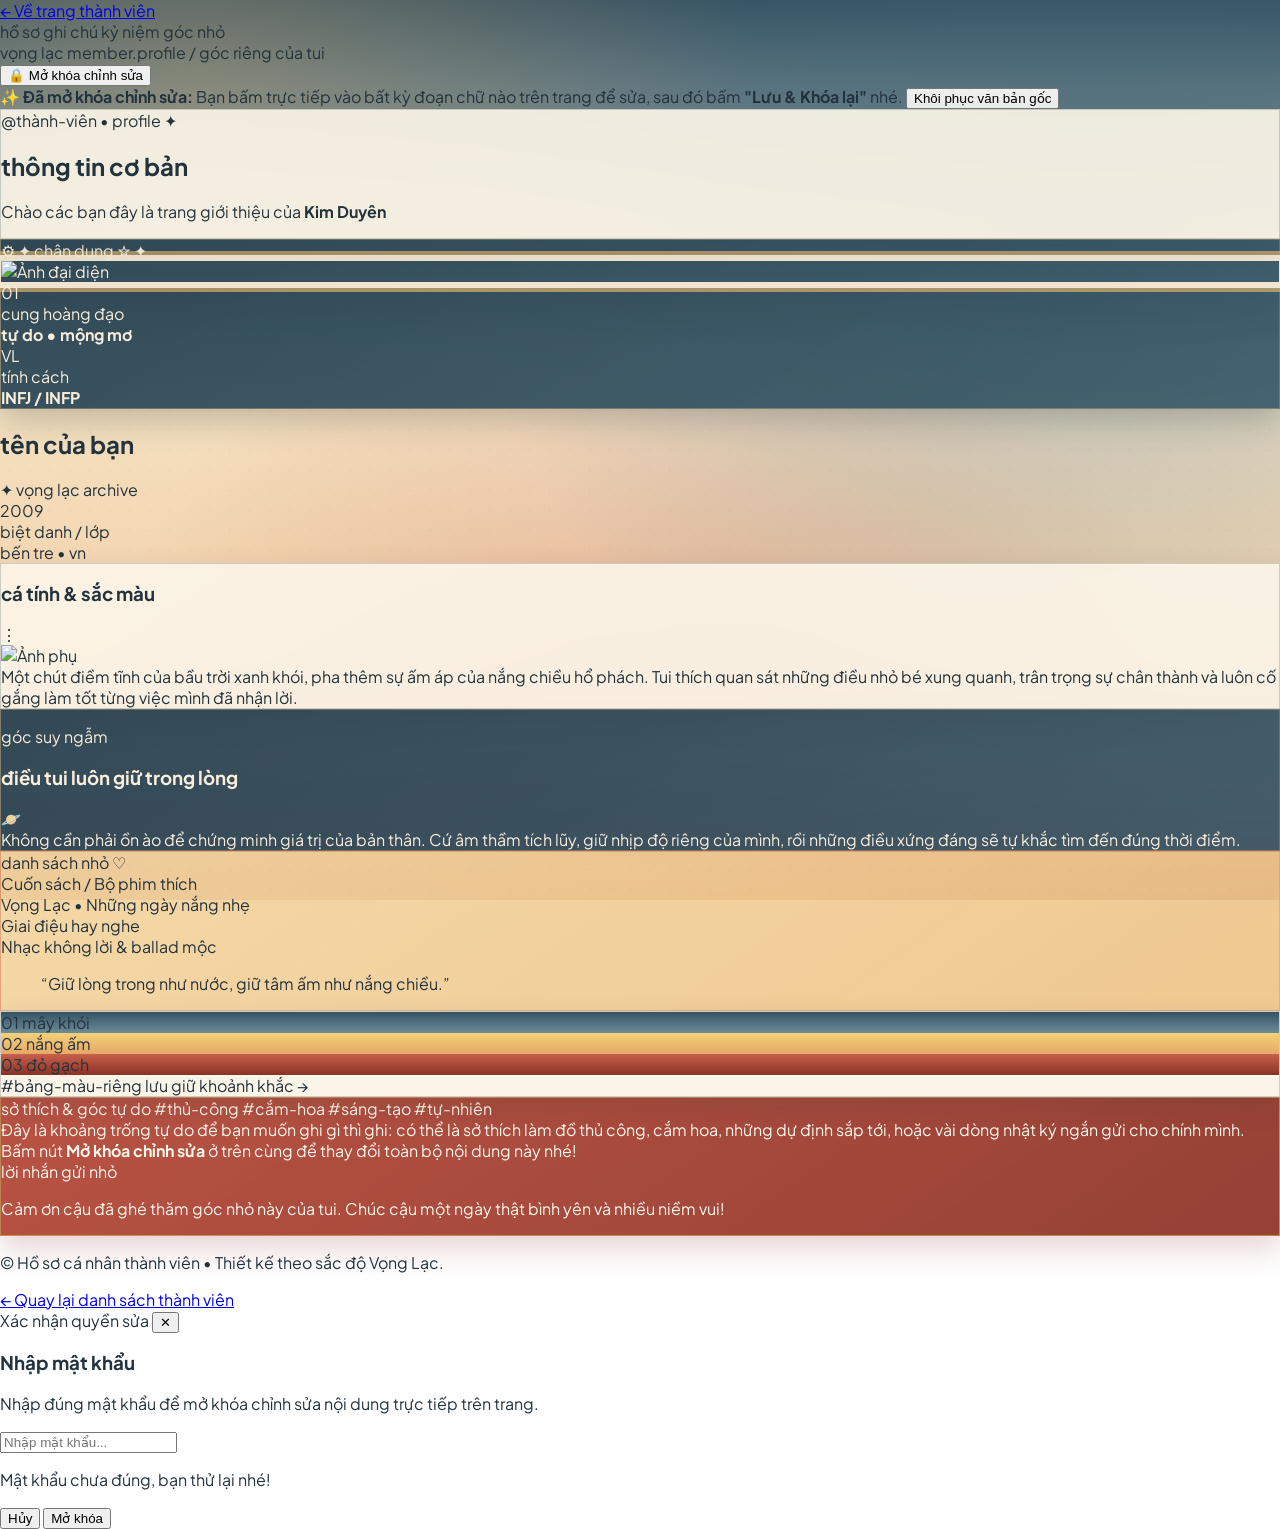
==== commit 62e2a02e: "Update introduction text and avatar fallback image" ====
--- a/duyen-gioi-thieu.html
+++ b/duyen-gioi-thieu.html
@@ -1,5 +1,5 @@
 <!DOCTYPE html>
-<html lang="vi">
+<html lang="vi" class="xl:text-[18px] 2xl:text-[20px]">
 <head>
   <meta charset="UTF-8" />
   <meta name="viewport" content="width=device-width, initial-scale=1.0" />
@@ -10,7 +10,7 @@
   <link href="https://fonts.googleapis.com/css2?family=Plus+Jakarta+Sans:ital,wght@0,400;0,500;0,600;0,700;0,800;1,400;1,600&display=swap" rel="stylesheet" />
   <style>
     :root {
-      /* Bảng màu lấy cảm hứng từ Vọng Lạc */
+      /* Bảng màu  */
       --sky-deep: #2B4555;
       --sky-mist: #46687A;
       --paper-cream: #F9EEDB;
@@ -111,7 +111,7 @@
 <body class="w-full min-h-screen relative z-10">
 
   <!-- TOÀN BỘ NỘI DUNG TRÀN TOÀN MÀN HÌNH (KHÔNG ĐÓNG KHUNG) -->
-  <div id="pageRoot" class="w-full min-h-screen px-4 sm:px-8 lg:px-14 py-5 sm:py-7 flex flex-col justify-between gap-6">
+  <div id="pageRoot" class="w-full min-h-screen px-3 sm:px-5 lg:px-6 py-4 flex flex-col justify-between gap-5">
 
     <!-- 1. THANH ĐIỀU HƯỚNG TRÊN CÙNG (KIỂU TRÌNH DUYỆT ZINE) -->
     <header class="w-full flex flex-wrap items-center justify-between gap-3 pb-3 border-b border-[#F9EEDB]/30">
@@ -178,10 +178,7 @@
 
           <div class="space-y-2.5 text-sm sm:text-[15px] leading-relaxed text-[#23333D]/90">
             <p data-editable="true" contenteditable="false">
-              Chào cậu, đây là góc lưu giữ những mảnh ghép nhỏ của <strong>tên bạn ở đây</strong> — một người thích sự mộc mạc, trầm lắng nhưng luôn giữ một ngọn lửa ấm áp bên trong.
-            </p>
-            <p data-editable="true" contenteditable="false">
-              Bạn có thể bấm nút <em>Mở khóa chỉnh sửa</em> ở góc trên cùng bên phải, nhập mật khẩu để tự do viết lại lời giới thiệu theo đúng chất riêng của mình.
+              Chào các bạn đây là trang giới thiệu của <strong>Kim Duyên</strong> 
             </p>
           </div>
         </div>
@@ -200,7 +197,7 @@
             <div class="w-56 h-56 sm:w-64 sm:h-64 xl:w-72 xl:h-72 rounded-full overflow-hidden avatar-halo bg-[#46687A] relative group">
               <img id="avatarPreview"
                    src="avatar.jpg"
-                   onerror="this.onerror=null; this.src='https://images.unsplash.com/photo-1517841905240-472988babdf9?auto=format&fit=crop&w=800&q=80';"
+                   onerror="this.onerror=null; this.src='https://i.pinimg.com/736x/8e/b0/60/8eb060e00069afbd66426b277ac9c95a.jpg';"
                    alt="Ảnh đại diện"
                    class="w-full h-full object-cover object-center transition duration-500 group-hover:scale-105" />
             </div>
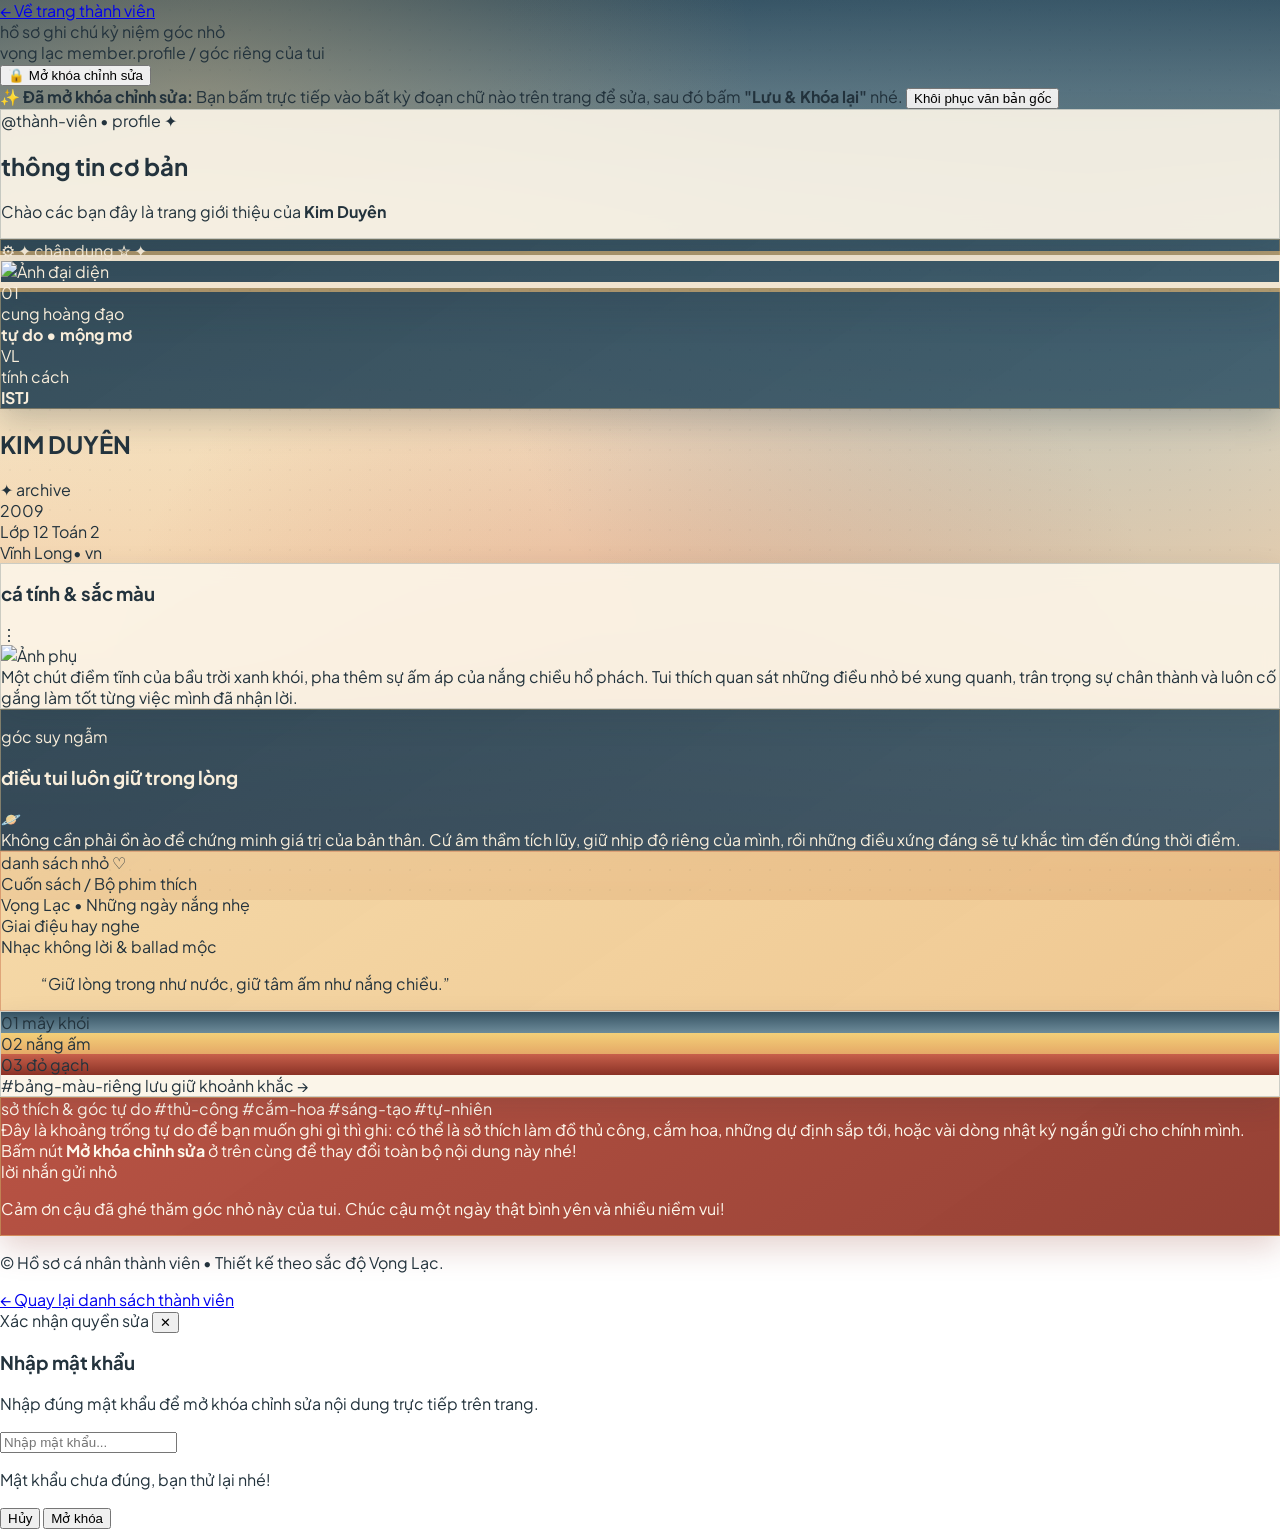
==== commit 22fbaf9b: "Update duyen-gioi-thieu.html" ====
--- a/duyen-gioi-thieu.html
+++ b/duyen-gioi-thieu.html
@@ -35,7 +35,7 @@
       min-height: 100vh;
       width: 100%;
       overflow-x: hidden;
-      /* Nền chuyển sắc mây khói Vọng Lạc tràn toàn màn hình */
+      /* Nền chuyển sắc mây khói tràn toàn màn hình */
       background:
         radial-gradient(circle at 15% 12%, rgba(232, 184, 114, 0.32) 0%, transparent 42%),
         radial-gradient(circle at 85% 22%, rgba(70, 104, 122, 0.35) 0%, transparent 48%),
@@ -225,7 +225,7 @@
             <div class="px-3 py-2 rounded-2xl bg-[#B44838]/85 border border-[#F4D078]/40 text-[11px] leading-snug text-right text-[#FDF7EC]"
                  data-editable="true" contenteditable="false">
               tính cách<br/>
-              <strong class="text-[#F4D078]">INFJ / INFP</strong>
+              <strong class="text-[#F4D078]">ISTJ</strong>
             </div>
           </div>
         </div>
@@ -240,11 +240,11 @@
           <div class="flex flex-wrap items-end justify-between gap-4 px-1">
             <h1 class="text-4xl sm:text-5xl xl:text-6xl font-extrabold tracking-tight text-[#F9EEDB] drop-shadow-[0_3px_10px_rgba(35,51,61,0.45)]"
                 data-editable="true" contenteditable="false">
-              tên của bạn
+              KIM DUYÊN 
             </h1>
             <span class="px-3.5 py-1 rounded-full bg-[#F9EEDB]/90 text-[#B44838] text-xs font-extrabold uppercase tracking-wider shadow-sm"
                   data-editable="true" contenteditable="false">
-              ✦ vọng lạc archive
+              ✦ archive
             </span>
           </div>
 
@@ -256,11 +256,11 @@
             </div>
             <div class="rounded-full bg-[#E8B872] border border-[#B44838]/30 py-2 px-4 text-center text-xs sm:text-sm font-bold text-[#23333D] shadow-sm"
                  data-editable="true" contenteditable="false">
-              biệt danh / lớp
+              Lớp 12 Toán 2
             </div>
             <div class="rounded-full bg-[#F9EEDB]/92 border border-[#2B4555]/25 py-2 px-4 text-center text-xs sm:text-sm font-bold text-[#B44838] shadow-sm"
                  data-editable="true" contenteditable="false">
-              bến tre • vn
+              Vĩnh Long• vn
             </div>
           </div>
         </div>
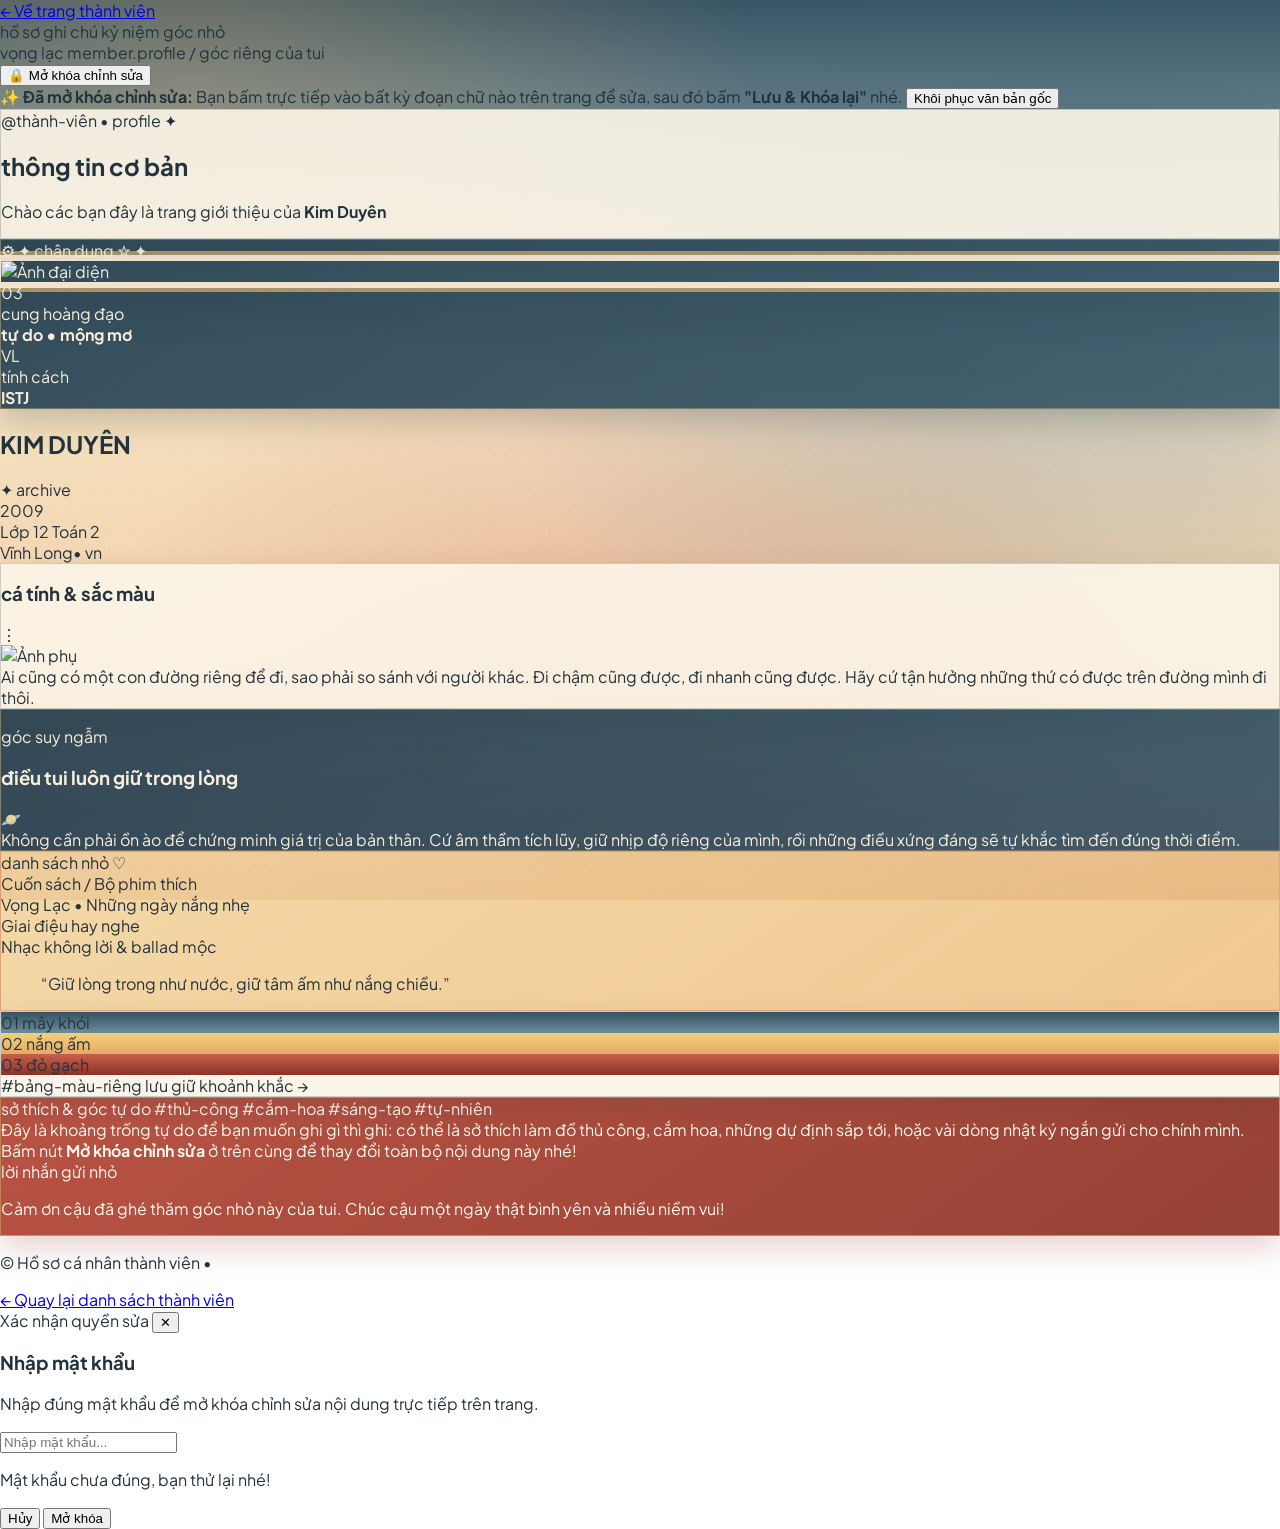
==== commit 8ef52f3a: "Update duyen-gioi-thieu.html" ====
--- a/duyen-gioi-thieu.html
+++ b/duyen-gioi-thieu.html
@@ -205,7 +205,7 @@
             <!-- Huy hiệu tròn nhỏ gắn góc ảnh -->
             <div class="absolute -bottom-1 right-3 w-12 h-12 rounded-full bg-[#B44838] border-2 border-[#F9EEDB] flex items-center justify-center text-[#F9EEDB] font-extrabold text-xs shadow-lg"
                  data-editable="true" contenteditable="false">
-              01
+              03
             </div>
           </div>
 
@@ -278,14 +278,14 @@
           <div class="flex flex-col sm:flex-row items-start gap-4">
             <div class="w-24 h-28 sm:w-28 sm:h-32 rounded-2xl overflow-hidden shrink-0 border-2 border-[#E8B872] bg-[#46687A] shadow">
               <img src="avatar.jpg"
-                   onerror="this.onerror=null; this.src='https://images.unsplash.com/photo-1517841905240-472988babdf9?auto=format&fit=crop&w=400&q=80';"
+                   onerror="this.onerror=null; this.src='https://i.pinimg.com/736x/66/2d/97/662d97c41ca80478390940c0d60ba6a4.jpg';"
                    alt="Ảnh phụ"
                    class="w-full h-full object-cover" />
             </div>
 
             <div class="flex-1 text-sm sm:text-[15px] leading-relaxed text-[#23333D]"
                  data-editable="true" contenteditable="false">
-              Một chút điềm tĩnh của bầu trời xanh khói, pha thêm sự ấm áp của nắng chiều hổ phách. Tui thích quan sát những điều nhỏ bé xung quanh, trân trọng sự chân thành và luôn cố gắng làm tốt từng việc mình đã nhận lời.
+              Ai cũng có một con đường riêng để đi, sao phải so sánh với người khác. Đi chậm cũng được, đi nhanh cũng được. Hãy cứ tận hưởng những thứ có được trên đường mình đi thôi.
             </div>
           </div>
         </div>
@@ -417,7 +417,7 @@
     <!-- 4. CHÂN TRANG (FOOTER) -->
     <footer class="w-full pt-2 pb-4 flex flex-col sm:flex-row items-center justify-between gap-3 text-xs text-[#F9EEDB]/90">
       <p data-editable="true" contenteditable="false">
-        © Hồ sơ cá nhân thành viên • Thiết kế theo sắc độ Vọng Lạc.
+        © Hồ sơ cá nhân thành viên • 
       </p>
       <a href="members.html"
          class="inline-flex items-center gap-1.5 px-4 py-1.5 rounded-full bg-[#F9EEDB]/95 text-[#2B4555] font-bold hover:bg-[#E8B872] transition shadow-sm">
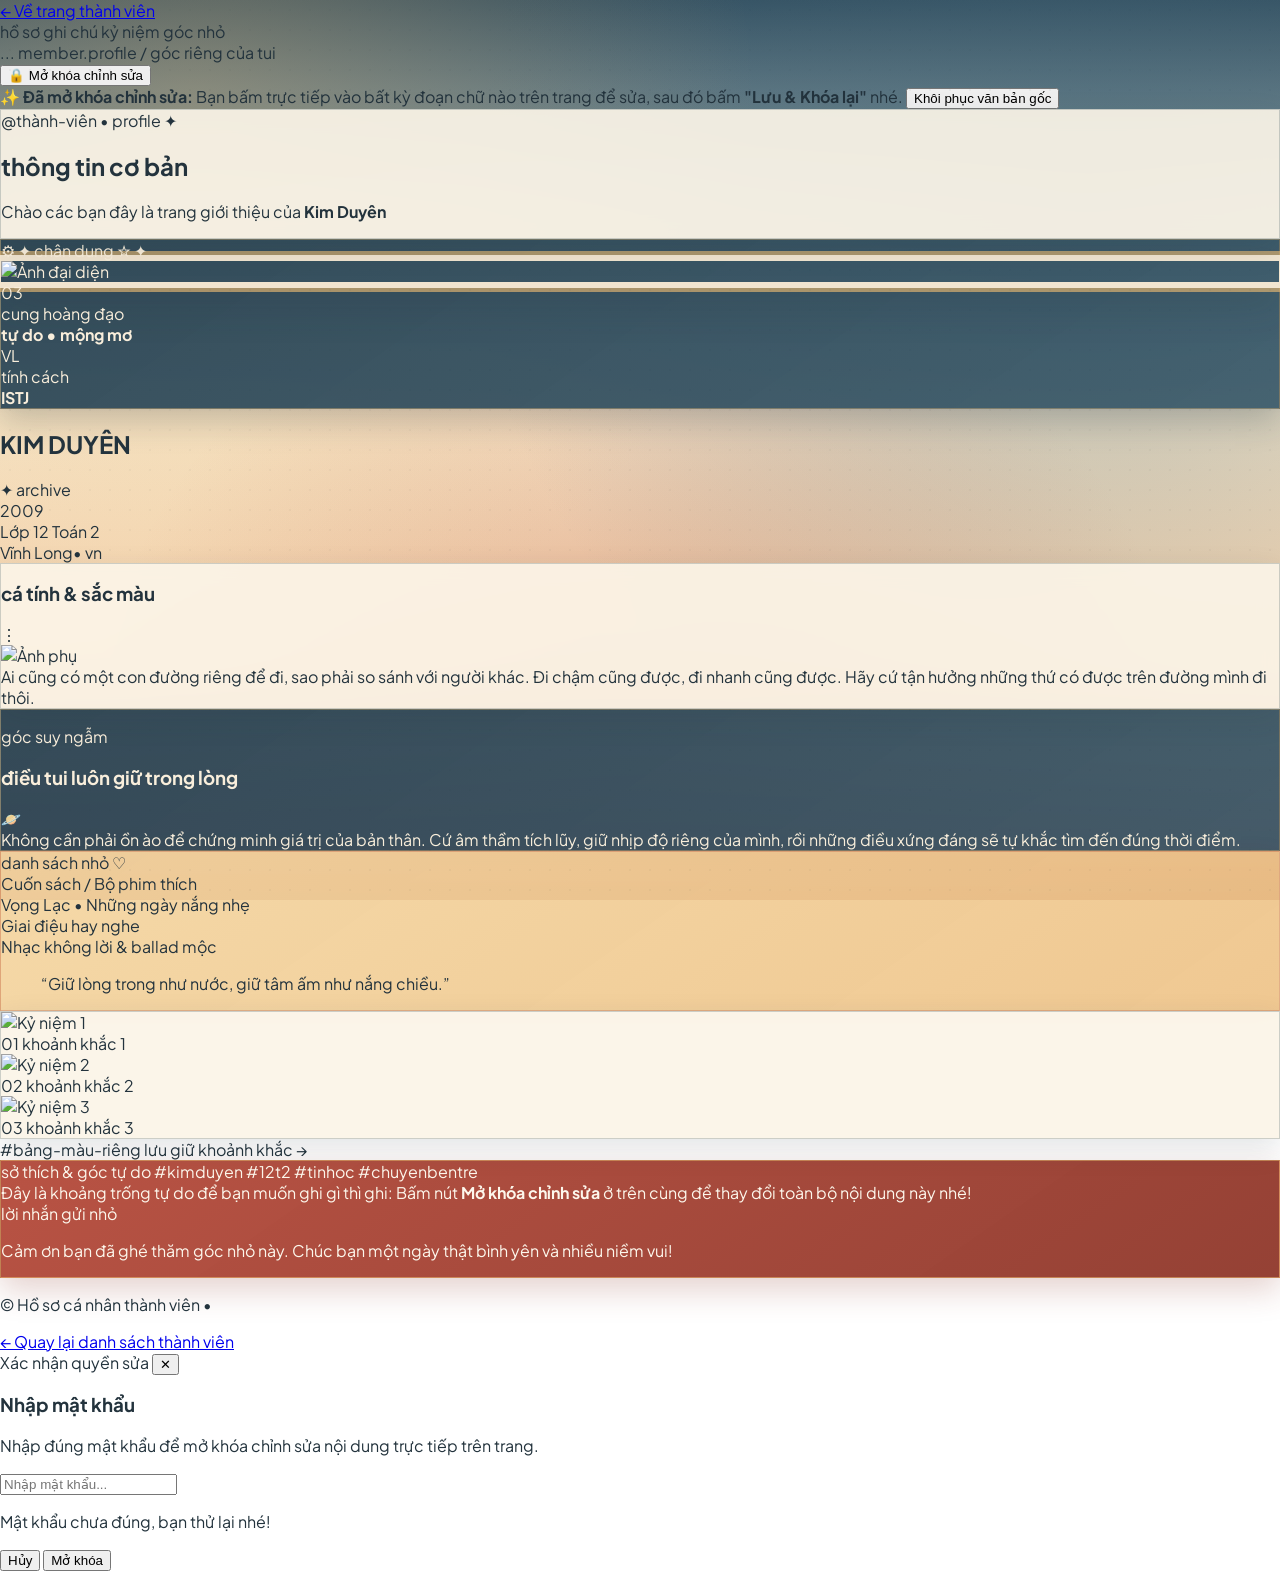
==== commit c0e4ad58: "Update duyen-gioi-thieu.html" ====
--- a/duyen-gioi-thieu.html
+++ b/duyen-gioi-thieu.html
@@ -133,7 +133,7 @@
       <!-- Thanh địa chỉ trang trí + Nút khóa/mở khóa chỉnh sửa bằng mật khẩu -->
       <div class="flex items-center gap-2 sm:gap-3 ml-auto">
         <div class="hidden sm:flex items-center gap-2 px-4 py-1.5 rounded-full bg-[#F9EEDB]/90 text-[#2B4555] text-xs font-semibold border border-[#2B4555]/20 shadow-sm">
-          <span class="px-2 py-0.5 rounded-full bg-[#E8B872] text-[#23333D] font-bold">vọng lạc</span>
+          <span class="px-2 py-0.5 rounded-full bg-[#E8B872] text-[#23333D] font-bold">...</span>
           <span class="opacity-80" data-editable="true" contenteditable="false">member.profile / góc riêng của tui</span>
         </div>
 
@@ -338,26 +338,45 @@
             </blockquote>
           </div>
 
-          <!-- Phải: 3 Thẻ Ảnh Đứng (Moodboard Vọng Lạc) -->
+          <!-- Phải: 3 Thẻ Ảnh Đứng (Moodboard) -->
           <div class="md:col-span-7 zine-card rounded-[26px] p-4 sm:p-5 flex flex-col justify-between gap-3">
-            <div class="grid grid-cols-3 gap-2.5 h-44 sm:h-48">
-              <div class="rounded-2xl overflow-hidden relative bg-[#355263] border border-[#2B4555]/20 flex flex-col justify-end p-2.5 text-[#F9EEDB]"
-                   style="background: linear-gradient(180deg, #355263 0%, #6D8B99 100%);">
-                <span class="text-[10px] uppercase tracking-wider opacity-80">01</span>
-                <span class="text-xs font-bold leading-tight" data-editable="true" contenteditable="false">mây khói</span>
+            <div class="grid grid-cols-3 gap-2.5 h-48 sm:h-56">
+              <!-- Ảnh 1 -->
+              <div class="rounded-2xl overflow-hidden relative bg-[#355263] border border-[#2B4555]/20 group">
+                <img src="anh1.jpg"
+                     onerror="this.onerror=null; this.src='https://images.unsplash.com/photo-1518837695005-2083093ee35b?auto=format&fit=crop&w=500&q=80';"
+                     alt="Kỷ niệm 1"
+                     class="w-full h-full object-cover transition duration-500 group-hover:scale-105" />
+                <div class="absolute inset-x-0 bottom-0 bg-gradient-to-t from-[#23333D]/85 via-[#23333D]/40 to-transparent p-2.5 text-[#F9EEDB]">
+                  <span class="block text-[10px] uppercase tracking-wider opacity-80">01</span>
+                  <span class="text-xs font-bold leading-tight" data-editable="true" contenteditable="false">khoảnh khắc 1</span>
+                </div>
               </div>
-
-              <div class="rounded-2xl overflow-hidden relative bg-[#E8B872] border border-[#B44838]/25 flex flex-col justify-end p-2.5 text-[#23333D]"
-                   style="background: linear-gradient(180deg, #F4D078 0%, #E5A967 100%);">
-                <span class="text-[10px] uppercase tracking-wider opacity-80">02</span>
-                <span class="text-xs font-bold leading-tight" data-editable="true" contenteditable="false">nắng ấm</span>
+            
+              <!-- Ảnh 2 -->
+              <div class="rounded-2xl overflow-hidden relative bg-[#E8B872] border border-[#B44838]/25 group">
+                <img src="anh2.jpg"
+                     onerror="this.onerror=null; this.src='https://images.unsplash.com/photo-1507525428034-b723cf961d3e?auto=format&fit=crop&w=500&q=80';"
+                     alt="Kỷ niệm 2"
+                     class="w-full h-full object-cover transition duration-500 group-hover:scale-105" />
+                <div class="absolute inset-x-0 bottom-0 bg-gradient-to-t from-[#23333D]/85 via-[#23333D]/40 to-transparent p-2.5 text-[#F9EEDB]">
+                  <span class="block text-[10px] uppercase tracking-wider opacity-80">02</span>
+                  <span class="text-xs font-bold leading-tight" data-editable="true" contenteditable="false">khoảnh khắc 2</span>
+                </div>
               </div>
-
-              <div class="rounded-2xl overflow-hidden relative bg-[#B44838] border border-[#F4D078]/30 flex flex-col justify-end p-2.5 text-[#FDF7EC]"
-                   style="background: linear-gradient(180deg, #C8604B 0%, #8A3226 100%);">
-                <span class="text-[10px] uppercase tracking-wider opacity-80">03</span>
-                <span class="text-xs font-bold leading-tight" data-editable="true" contenteditable="false">đỏ gạch</span>
+            
+              <!-- Ảnh 3 -->
+              <div class="rounded-2xl overflow-hidden relative bg-[#B44838] border border-[#F4D078]/30 group">
+                <img src="anh3.jpg"
+                     onerror="this.onerror=null; this.src='https://images.unsplash.com/photo-1490750967868-88aa4486c946?auto=format&fit=crop&w=500&q=80';"
+                     alt="Kỷ niệm 3"
+                     class="w-full h-full object-cover transition duration-500 group-hover:scale-105" />
+                <div class="absolute inset-x-0 bottom-0 bg-gradient-to-t from-[#23333D]/85 via-[#23333D]/40 to-transparent p-2.5 text-[#F9EEDB]">
+                  <span class="block text-[10px] uppercase tracking-wider opacity-80">03</span>
+                  <span class="text-xs font-bold leading-tight" data-editable="true" contenteditable="false">khoảnh khắc 3</span>
+                </div>
               </div>
+</div>
             </div>
 
             <div class="flex items-center justify-between gap-2 pt-1">
@@ -383,7 +402,7 @@
           </span>
           <span class="text-xs text-[#F4D078] font-semibold"
                 data-editable="true" contenteditable="false">
-            #thủ-công #cắm-hoa #sáng-tạo #tự-nhiên
+            #kimduyen #12t2 #tinhoc #chuyenbentre
           </span>
         </div>
         <div class="flex items-center gap-1.5">
@@ -397,7 +416,7 @@
         <!-- Ô ghi chú tự do 1 -->
         <div class="md:col-span-8 bg-[#2B4555]/90 rounded-2xl p-4 sm:p-5 border-l-4 border-[#F4D078] text-sm sm:text-[15px] leading-relaxed text-[#F9EEDB]"
              data-editable="true" contenteditable="false">
-          Đây là khoảng trống tự do để bạn muốn ghi gì thì ghi: có thể là sở thích làm đồ thủ công, cắm hoa, những dự định sắp tới, hoặc vài dòng nhật ký ngắn gửi cho chính mình. Bấm nút <strong>Mở khóa chỉnh sửa</strong> ở trên cùng để thay đổi toàn bộ nội dung này nhé!
+          Đây là khoảng trống tự do để bạn muốn ghi gì thì ghi: Bấm nút <strong>Mở khóa chỉnh sửa</strong> ở trên cùng để thay đổi toàn bộ nội dung này nhé!
         </div>
 
         <!-- Ô ghi chú tự do 2 -->
@@ -408,7 +427,7 @@
           </div>
           <p class="text-xs sm:text-sm leading-relaxed"
              data-editable="true" contenteditable="false">
-            Cảm ơn cậu đã ghé thăm góc nhỏ này của tui. Chúc cậu một ngày thật bình yên và nhiều niềm vui!
+            Cảm ơn bạn đã ghé thăm góc nhỏ này. Chúc bạn một ngày thật bình yên và nhiều niềm vui!
           </p>
         </div>
       </div>
